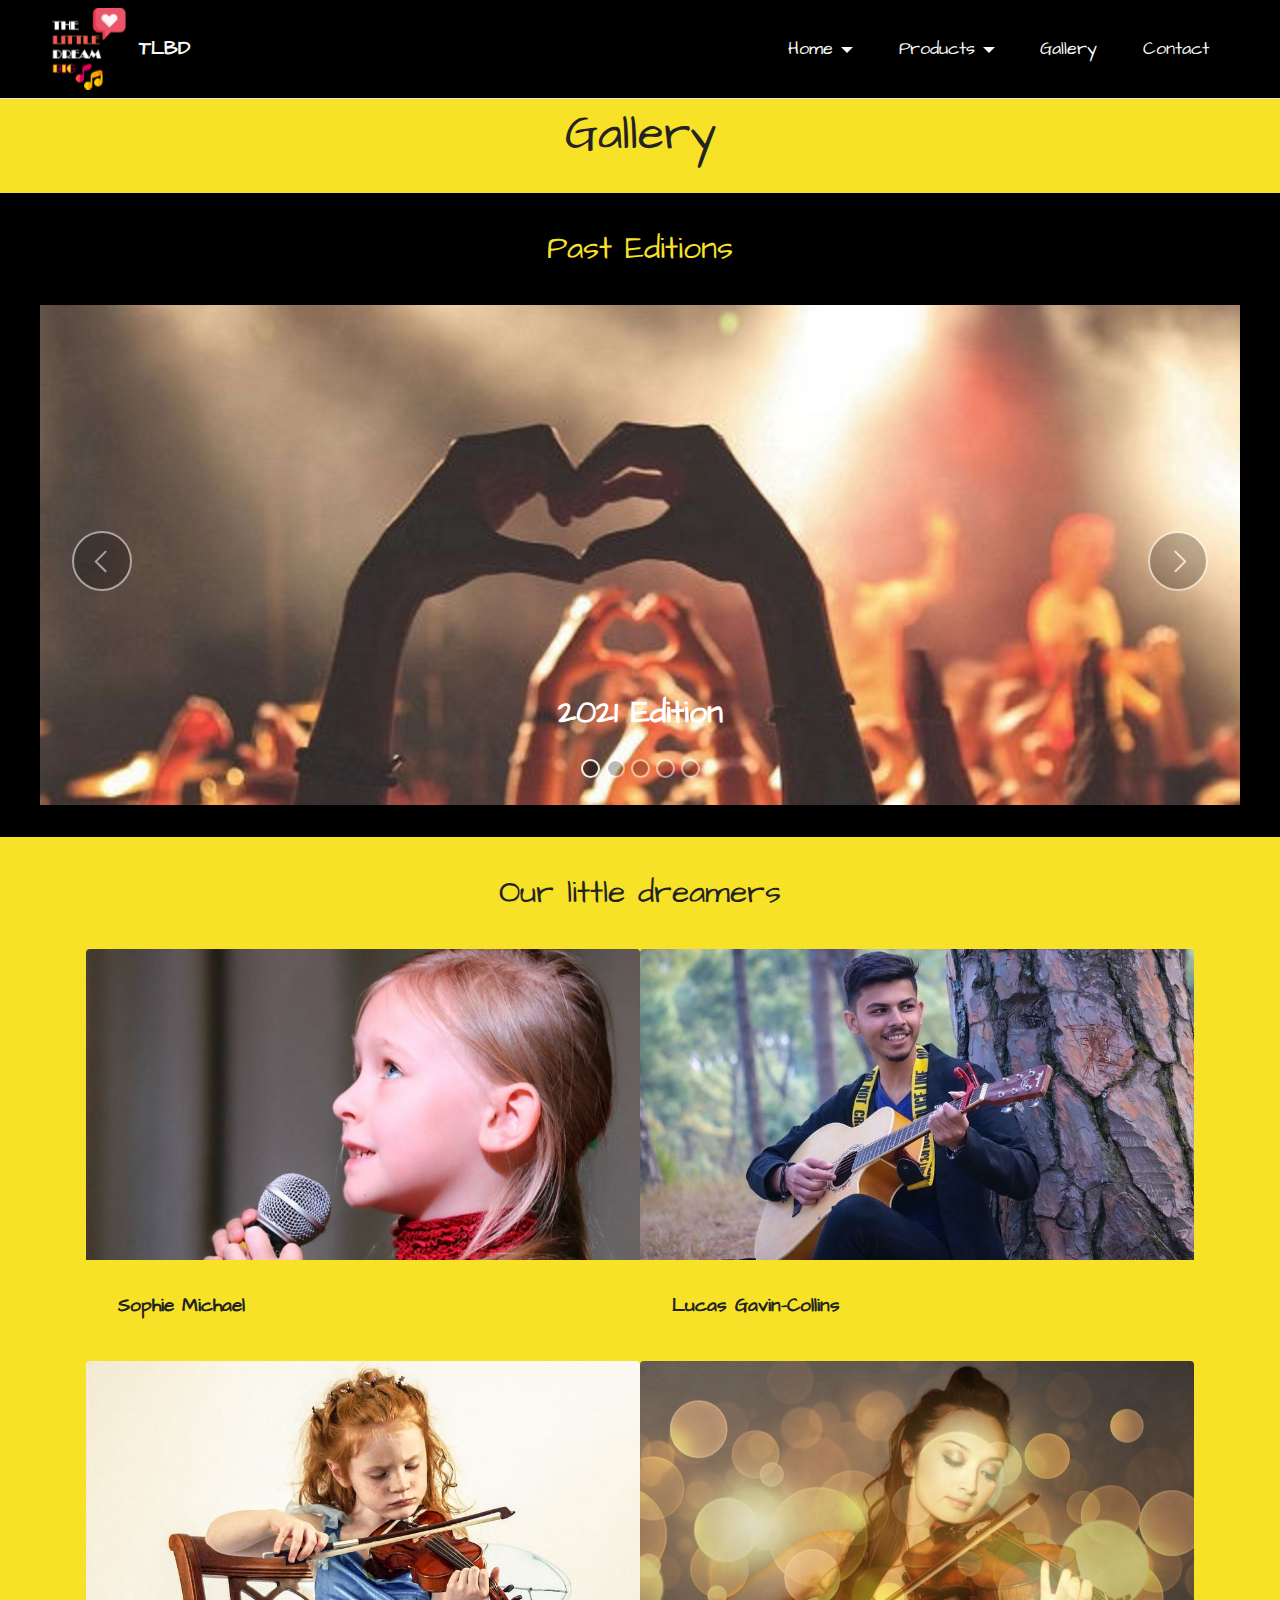
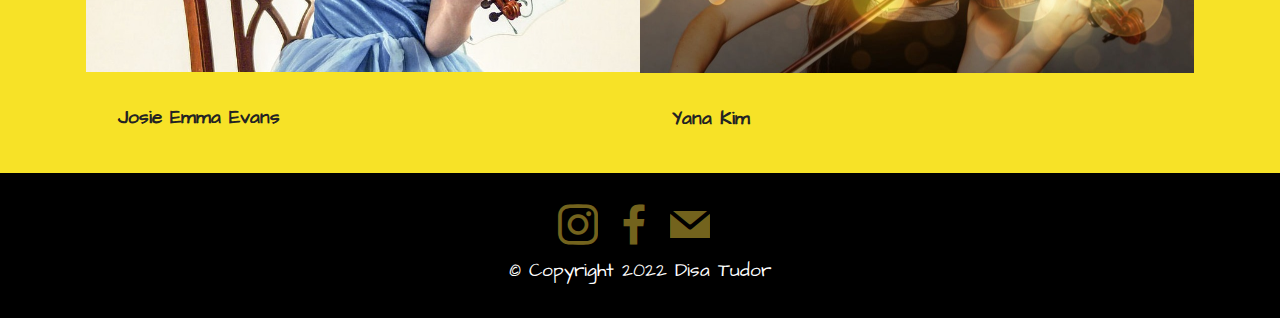
==== page1.html @ 0999d6f5 "Add files via upload" ====
<!DOCTYPE html>
<html  >
<head>
  <!-- Site made with Mobirise Website Builder v5.5.2, https://mobirise.com -->
  <meta charset="UTF-8">
  <meta http-equiv="X-UA-Compatible" content="IE=edge">
  <meta name="author" content="Disa Tudor">
  <meta name="viewport" content="width=device-width, initial-scale=1, minimum-scale=1">
  <link rel="shortcut icon" href="assets/images/logo-100x105.png" type="image/x-icon">
  <meta name="description" content="The little dream big is an annual charity event where famous bands and artists come together and raise money to help the children in foster care make their dreams come true.">
  <meta name="keywords" content ="music, concert, dreams come true, foster care, The Little Dream Big, charity, Kevin&Ty, Autumn Madness, Laura, James V, CopperRed, Lightin' the Storm">
  
  
  <title>Gallery</title>
  <link rel="stylesheet" href="assets/web/assets/mobirise-icons2/mobirise2.css">
  <link rel="stylesheet" href="assets/bootstrap/css/bootstrap.min.css">
  <link rel="stylesheet" href="assets/bootstrap/css/bootstrap-grid.min.css">
  <link rel="stylesheet" href="assets/bootstrap/css/bootstrap-reboot.min.css">
  <link rel="stylesheet" href="assets/dropdown/css/style.css">
  <link rel="stylesheet" href="assets/socicon/css/styles.css">
  <link rel="stylesheet" href="assets/theme/css/style.css">
  <link rel="preload" href="https://fonts.googleapis.com/css?family=Architects+Daughter:400&display=swap" as="style" onload="this.onload=null;this.rel='stylesheet'">
  <noscript><link rel="stylesheet" href="https://fonts.googleapis.com/css?family=Architects+Daughter:400&display=swap"></noscript>
  <link rel="preload" as="style" href="assets/mobirise/css/mbr-additional.css"><link rel="stylesheet" href="assets/mobirise/css/mbr-additional.css" type="text/css">
  
  
  
  
</head>
<body>
  
  <section data-bs-version="5.1" class="menu cid-s48OLK6784" once="menu" id="menu1-k">
    
    <nav class="navbar navbar-dropdown navbar-fixed-top navbar-expand-lg">
        <div class="container-fluid">
            <div class="navbar-brand">
                <span class="navbar-logo">
                    <a href="index.html#top">
                        <img src="assets/images/logo-100x105.png" alt="The Little Dream Big logo" style="height: 5.1rem;">
                    </a>
                </span>
                <span class="navbar-caption-wrap"><a class="navbar-caption text-white display-7" href="index.html#top">TLBD</a></span>
            </div>
            <button class="navbar-toggler" type="button" data-toggle="collapse" data-bs-toggle="collapse" data-target="#navbarSupportedContent" data-bs-target="#navbarSupportedContent" aria-controls="navbarNavAltMarkup" aria-expanded="false" aria-label="Toggle navigation">
                <div class="hamburger">
                    <span></span>
                    <span></span>
                    <span></span>
                    <span></span>
                </div>
            </button>
            <div class="collapse navbar-collapse" id="navbarSupportedContent">
                <ul class="navbar-nav nav-dropdown nav-right" data-app-modern-menu="true"><li class="nav-item dropdown"><a class="nav-link link dropdown-toggle text-white display-4" href="index.html#top" data-toggle="dropdown-submenu" data-bs-toggle="dropdown" data-bs-auto-close="outside" aria-expanded="false">Home</a><div class="dropdown-menu" aria-labelledby="dropdown-undefined"><a class="dropdown-item text-white text-primary display-4" href="index.html#top">Home</a><a class="dropdown-item text-white text-primary display-4" href="index.html#features4-r">Schedule</a></div></li>
                    <li class="nav-item dropdown"><a class="nav-link link text-white dropdown-toggle display-4" href="page2.html#top" data-toggle="dropdown-submenu" data-bs-toggle="dropdown" data-bs-auto-close="outside" aria-expanded="false">Products</a><div class="dropdown-menu" aria-labelledby="dropdown-undefined"><a class="text-white dropdown-item display-4" href="page2.html#top">Tickets</a><a class="text-white dropdown-item text-primary display-4" href="page2.html#content4-11">Merch</a></div></li><li class="nav-item"><a class="nav-link link text-white display-4" href="page1.html#top">Gallery</a></li><li class="nav-item"><a class="nav-link link text-white display-4" href="page3.html#top">Contact</a></li></ul>
                
                
            </div>
        </div>
    </nav>

</section>

<section data-bs-version="5.1" class="content4 cid-sUeJoK6Tet" id="content4-17">
    
    
    <div class="container-fluid">
        <div class="row justify-content-center">
            <div class="title col-md-12 col-lg-8">
                <h3 class="mbr-section-title mbr-fonts-style align-center mb-4 display-2">Gallery</h3>
                
                
            </div>
        </div>
    </div>
</section>

<section data-bs-version="5.1" class="content4 cid-sUeLPIfIJs" id="content4-19">
    
    
    <div class="container-fluid">
        <div class="row justify-content-center">
            <div class="title col-md-12 col-lg-10">
                
                <h4 class="mbr-section-subtitle align-center mbr-fonts-style mb-4 display-5">Past Editions</h4>
                
            </div>
        </div>
    </div>
</section>

<section data-bs-version="5.1" class="slider2 cid-sUeJRYZCsI" id="slider2-18">
    

    
    <div class="container-fluid">
        <div class="row justify-content-center">
            <div class="col-12 col-md-12 col-lg-12">
                <div class="carousel slide carousel-fade" id="sUfhvefeqG" data-ride="carousel" data-bs-ride="carousel" data-interval="4000" data-bs-interval="4000">
                    
                    <ol class="carousel-indicators">
                        <li data-slide-to="0" data-bs-slide-to="0" class="active" data-target="#sUfhvefeqG" data-bs-target="#sUfhvefeqG"></li><li data-slide-to="1" data-bs-slide-to="1" class="" data-target="#sUfhvefeqG" data-bs-target="#sUfhvefeqG"></li><li data-slide-to="2" data-bs-slide-to="2" class="" data-target="#sUfhvefeqG" data-bs-target="#sUfhvefeqG"></li><li data-slide-to="3" data-bs-slide-to="3" class="" data-target="#sUfhvefeqG" data-bs-target="#sUfhvefeqG"></li><li data-slide-to="4" data-bs-slide-to="4" class="" data-target="#sUfhvefeqG" data-bs-target="#sUfhvefeqG"></li>
                        
                        
                    </ol>
                    <div class="carousel-inner">
                        
                        <div class="carousel-item slider-image item active">
                            <div class="item-wrapper">
                                <img class="d-block w-100" src="assets/images/fundal1-600x250.jpg" data-slide-to="0" data-bs-slide-to="0">
                                <div class="carousel-caption d-none d-md-block">
                                    <h5 class="mbr-section-subtitle mbr-fonts-style display-5"><strong>2021 Edition</strong></h5>
                                    
                                </div>
                            </div>
                        </div><div class="carousel-item slider-image item">
                            <div class="item-wrapper">
                                <img class="d-block w-100" src="assets/images/fundal2-600x250.jpg" data-slide-to="1" data-bs-slide-to="1">
                                <div class="carousel-caption d-none d-md-block">
                                    <h5 class="mbr-section-subtitle mbr-fonts-style display-5"><strong>2020 Edition</strong></h5>
                                    
                                </div>
                            </div>
                        </div><div class="carousel-item slider-image item">
                            <div class="item-wrapper">
                                <img class="d-block w-100" src="assets/images/fundal5-600x250.jpg" data-slide-to="2" data-bs-slide-to="2">
                                <div class="carousel-caption d-none d-md-block">
                                    <h5 class="mbr-section-subtitle mbr-fonts-style display-5">
                                        <strong>2019 Edition</strong></h5>
                                    
                                </div>
                            </div>
                        </div><div class="carousel-item slider-image item">
                            <div class="item-wrapper">
                                <img class="d-block w-100" src="assets/images/fundal4-600x250.jpg" data-slide-to="3" data-bs-slide-to="3">
                                <div class="carousel-caption d-none d-md-block">
                                    <h5 class="mbr-section-subtitle mbr-fonts-style display-5"><strong>2018 Edition</strong></h5>
                                    
                                </div>
                            </div>
                        </div><div class="carousel-item slider-image item">
                            <div class="item-wrapper">
                                <img class="d-block w-100" src="assets/images/fundal3-600x250.jpg" data-slide-to="4" data-bs-slide-to="4">
                                <div class="carousel-caption d-none d-md-block">
                                    <h5 class="mbr-section-subtitle mbr-fonts-style display-5"><strong>2017 Edition</strong></h5>
                                    
                                </div>
                            </div>
                        </div>
                        
                    </div>
                    <a class="carousel-control carousel-control-prev" role="button" data-slide="prev" data-bs-slide="prev" href="#sUfhvefeqG">
                        <span class="mobi-mbri mobi-mbri-arrow-prev" aria-hidden="true"></span>
                        <span class="sr-only visually-hidden">Previous</span>
                    </a>
                    <a class="carousel-control carousel-control-next" role="button" data-slide="next" data-bs-slide="next" href="#sUfhvefeqG">
                        <span class="mobi-mbri mobi-mbri-arrow-next" aria-hidden="true"></span>
                        <span class="sr-only visually-hidden">Next</span>
                    </a>
                </div>
            </div>
        </div>
    </div>
</section>

<section data-bs-version="5.1" class="gallery1 cid-sUfdga08xS" id="gallery1-1l">
    
    
    <div class="container">
        <div class="mbr-section-head">
            <h4 class="mbr-section-title mbr-fonts-style align-center mb-0 display-5">Our little dreamers</h4>
            
        </div>
        <div class="row mt-4">
            <div class="item features-image сol-12 col-md-6 col-lg-6">
                <div class="item-wrapper">
                    <div class="item-img">
                        <img src="assets/images/pexels-photo-236151-1108x798.jpeg" alt="Sophie Michael">
                    </div>
                    <div class="item-content">
                        <h5 class="item-title mbr-fonts-style display-7"><strong>Sophie Michael</strong></h5>
                        
                        
                    </div>
                    
                </div>
            </div>
            <div class="item features-image сol-12 col-md-6 col-lg-6">
                <div class="item-wrapper">
                    <div class="item-img">
                        <img src="assets/images/photo-1598096330417-df44f5614e8d-1-870x580.jpeg" alt="Lucas Gavin-Collins">
                    </div>
                    <div class="item-content">
                        <h5 class="item-title mbr-fonts-style display-7"><strong>Lucas Gavin-Collins</strong></h5>
                        
                        
                    </div>
                    
                </div>
            </div>
            <div class="item features-image сol-12 col-md-6 col-lg-6">
                <div class="item-wrapper">
                    <div class="item-img">
                        <img src="assets/images/violin-1617972-1280-914x1280.jpeg" alt="Josie Emma Evans">
                    </div>
                    <div class="item-content">
                        <h5 class="item-title mbr-fonts-style display-7"><strong>Josie Emma Evans</strong></h5>
                        
                        
                    </div>
                    
                </div>
            </div>
            <div class="item features-image сol-12 col-md-6 col-lg-6">
                <div class="item-wrapper">
                    <div class="item-img">
                        <img src="assets/images/artist-violin-1-1108x693.jpeg" alt="Yana Kim" title="">
                    </div>
                    <div class="item-content">
                        <h5 class="item-title mbr-fonts-style display-7">
                            <strong>Yana Kim</strong></h5>
                        
                        
                    </div>
                    
                </div>
            </div>
        </div>
    </div>
</section>

<section data-bs-version="5.1" class="footer3 cid-sUei8zllpe" once="footers" id="footer3-v">

    

    

    <div class="container-fluid">
        <div class="media-container-row align-center mbr-white">
            
            <div class="row social-row">
                <div class="social-list align-right pb-2">
                    
                    
                    
                    
                    
                    
                <div class="soc-item">
                        <a href="https://www.instagram.com/thelittledreambigofficial/" target="_blank">
                            <span class="mbr-iconfont mbr-iconfont-social socicon-instagram socicon" style="color: rgb(230, 198, 59); fill: rgb(230, 198, 59); font-size: 40px;"></span>
                        </a>
                    </div><div class="soc-item">
                        <a href="https://www.facebook.com/The-Little-Dream-Big-101361972364816" target="_blank">
                            <span class="mbr-iconfont mbr-iconfont-social socicon-facebook socicon" style="color: rgb(230, 198, 59); fill: rgb(230, 198, 59); font-size: 40px;"></span>
                        </a>
                    </div><div class="soc-item">
                        <a href="mailto:the.little.dream.big@gmail.com">
                            <span class="mbr-iconfont mbr-iconfont-social socicon-mail socicon" style="color: rgb(230, 198, 59); fill: rgb(230, 198, 59); font-size: 40px;"></span>
                        </a>
                    </div></div>
            </div>
            <div class="row row-copirayt">
                <p class="mbr-text mb-0 mbr-fonts-style mbr-white align-center display-7">
                    © Copyright 2022 Disa Tudor</p>
            </div>
        </div>
    </div>
</section><section style="background-color: #fff; font-family: -apple-system, BlinkMacSystemFont, 'Segoe UI', 'Roboto', 'Helvetica Neue', Arial, sans-serif; color:#aaa; font-size:12px; padding: 0; align-items: center; display: none;"><a href="https://mobirise.site/a" style="flex: 1 1; height: 3rem; padding-left: 1rem;"></a><p style="flex: 0 0 auto; margin:0; padding-right:1rem;"><a href="https://mobirise.site/i" style="color:#aaa;">Designed with Mobirise</a> maker</p></section><script src="assets/bootstrap/js/bootstrap.bundle.min.js"></script>  <script src="assets/smoothscroll/smooth-scroll.js"></script>  <script src="assets/ytplayer/index.js"></script>  <script src="assets/dropdown/js/navbar-dropdown.js"></script>  <script src="assets/theme/js/script.js"></script>  
  
  
</body>
</html>
---- assets/web/assets/mobirise-icons2/mobirise2.css ----
@font-face {
  font-family: 'Moririse2';
  font-display: swap;
  src:  url('mobirise2.eot?f2bix4');
  src:  url('mobirise2.eot?f2bix4#iefix') format('embedded-opentype'),
    url('mobirise2.ttf?f2bix4') format('truetype'),
    url('mobirise2.woff?f2bix4') format('woff'),
    url('mobirise2.svg?f2bix4#mobirise2') format('svg');
  font-weight: normal;
  font-style: normal;
}

[class^="mobi-"], [class*=" mobi-"] {
  /* use !important to prevent issues with browser extensions that change fonts */
  font-family: 'Moririse2' !important;
  speak: none;
  font-style: normal;
  font-weight: normal;
  font-variant: normal;
  text-transform: none;
  line-height: 1;

  /* Better Font Rendering =========== */
  -webkit-font-smoothing: antialiased;
  -moz-osx-font-smoothing: grayscale;
}

.mobi-mbri-add-submenu:before {
  content: "\e900";
}
.mobi-mbri-alert:before {
  content: "\e901";
}
.mobi-mbri-align-center:before {
  content: "\e902";
}
.mobi-mbri-align-justify:before {
  content: "\e903";
}
.mobi-mbri-align-left:before {
  content: "\e904";
}
.mobi-mbri-align-right:before {
  content: "\e905";
}
.mobi-mbri-android:before {
  content: "\e906";
}
.mobi-mbri-apple:before {
  content: "\e907";
}
.mobi-mbri-arrow-down:before {
  content: "\e908";
}
.mobi-mbri-arrow-next:before {
  content: "\e909";
}
.mobi-mbri-arrow-prev:before {
  content: "\e90a";
}
.mobi-mbri-arrow-up:before {
  content: "\e90b";
}
.mobi-mbri-bold:before {
  content: "\e90c";
}
.mobi-mbri-bookmark:before {
  content: "\e90d";
}
.mobi-mbri-bootstrap:before {
  content: "\e90e";
}
.mobi-mbri-briefcase:before {
  content: "\e90f";
}
.mobi-mbri-browse:before {
  content: "\e910";
}
.mobi-mbri-bulleted-list:before {
  content: "\e911";
}
.mobi-mbri-calendar:before {
  content: "\e912";
}
.mobi-mbri-camera:before {
  content: "\e913";
}
.mobi-mbri-cart-add:before {
  content: "\e914";
}
.mobi-mbri-cart-full:before {
  content: "\e915";
}
.mobi-mbri-cash:before {
  content: "\e916";
}
.mobi-mbri-change-style:before {
  content: "\e917";
}
.mobi-mbri-chat:before {
  content: "\e918";
}
.mobi-mbri-clock:before {
  content: "\e919";
}
.mobi-mbri-close:before {
  content: "\e91a";
}
.mobi-mbri-cloud:before {
  content: "\e91b";
}
.mobi-mbri-code:before {
  content: "\e91c";
}
.mobi-mbri-contact-form:before {
  content: "\e91d";
}
.mobi-mbri-credit-card:before {
  content: "\e91e";
}
.mobi-mbri-cursor-click:before {
  content: "\e91f";
}
.mobi-mbri-cust-feedback:before {
  content: "\e920";
}
.mobi-mbri-database:before {
  content: "\e921";
}
.mobi-mbri-delivery:before {
  content: "\e922";
}
.mobi-mbri-desktop:before {
  content: "\e923";
}
.mobi-mbri-devices:before {
  content: "\e924";
}
.mobi-mbri-down:before {
  content: "\e925";
}
.mobi-mbri-download-2:before {
  content: "\e926";
}
.mobi-mbri-download:before {
  content: "\e927";
}
.mobi-mbri-drag-n-drop-2:before {
  content: "\e928";
}
.mobi-mbri-drag-n-drop:before {
  content: "\e929";
}
.mobi-mbri-edit-2:before {
  content: "\e92a";
}
.mobi-mbri-edit:before {
  content: "\e92b";
}
.mobi-mbri-error:before {
  content: "\e92c";
}
.mobi-mbri-extension:before {
  content: "\e92d";
}
.mobi-mbri-features:before {
  content: "\e92e";
}
.mobi-mbri-file:before {
  content: "\e92f";
}
.mobi-mbri-flag:before {
  content: "\e930";
}
.mobi-mbri-folder:before {
  content: "\e931";
}
.mobi-mbri-gift:before {
  content: "\e932";
}
.mobi-mbri-github:before {
  content: "\e933";
}
.mobi-mbri-globe-2:before {
  content: "\e934";
}
.mobi-mbri-globe:before {
  content: "\e935";
}
.mobi-mbri-growing-chart:before {
  content: "\e936";
}
.mobi-mbri-hearth:before {
  content: "\e937";
}
.mobi-mbri-help:before {
  content: "\e938";
}
.mobi-mbri-home:before {
  content: "\e939";
}
.mobi-mbri-hot-cup:before {
  content: "\e93a";
}
.mobi-mbri-idea:before {
  content: "\e93b";
}
.mobi-mbri-image-gallery:before {
  content: "\e93c";
}
.mobi-mbri-image-slider:before {
  content: "\e93d";
}
.mobi-mbri-info:before {
  content: "\e93e";
}
.mobi-mbri-italic:before {
  content: "\e93f";
}
.mobi-mbri-key:before {
  content: "\e940";
}
.mobi-mbri-laptop:before {
  content: "\e941";
}
.mobi-mbri-layers:before {
  content: "\e942";
}
.mobi-mbri-left-right:before {
  content: "\e943";
}
.mobi-mbri-left:before {
  content: "\e944";
}
.mobi-mbri-letter:before {
  content: "\e945";
}
.mobi-mbri-like:before {
  content: "\e946";
}
.mobi-mbri-link:before {
  content: "\e947";
}
.mobi-mbri-lock:before {
  content: "\e948";
}
.mobi-mbri-login:before {
  content: "\e949";
}
.mobi-mbri-logout:before {
  content: "\e94a";
}
.mobi-mbri-magic-stick:before {
  content: "\e94b";
}
.mobi-mbri-map-pin:before {
  content: "\e94c";
}
.mobi-mbri-menu:before {
  content: "\e94d";
}
.mobi-mbri-mobile-2:before {
  content: "\e94e";
}
.mobi-mbri-mobile-horizontal:before {
  content: "\e94f";
}
.mobi-mbri-mobile:before {
  content: "\e950";
}
.mobi-mbri-mobirise:before {
  content: "\e951";
}
.mobi-mbri-more-horizontal:before {
  content: "\e952";
}
.mobi-mbri-more-vertical:before {
  content: "\e953";
}
.mobi-mbri-music:before {
  content: "\e954";
}
.mobi-mbri-new-file:before {
  content: "\e955";
}
.mobi-mbri-numbered-list:before {
  content: "\e956";
}
.mobi-mbri-opened-folder:before {
  content: "\e957";
}
.mobi-mbri-pages:before {
  content: "\e958";
}
.mobi-mbri-paper-plane:before {
  content: "\e959";
}
.mobi-mbri-paperclip:before {
  content: "\e95a";
}
.mobi-mbri-phone:before {
  content: "\e95b";
}
.mobi-mbri-photo:before {
  content: "\e95c";
}
.mobi-mbri-photos:before {
  content: "\e95d";
}
.mobi-mbri-pin:before {
  content: "\e95e";
}
.mobi-mbri-play:before {
  content: "\e95f";
}
.mobi-mbri-plus:before {
  content: "\e960";
}
.mobi-mbri-preview:before {
  content: "\e961";
}
.mobi-mbri-print:before {
  content: "\e962";
}
.mobi-mbri-protect:before {
  content: "\e963";
}
.mobi-mbri-question:before {
  content: "\e964";
}
.mobi-mbri-quote-left:before {
  content: "\e965";
}
.mobi-mbri-quote-right:before {
  content: "\e966";
}
.mobi-mbri-redo:before {
  content: "\e967";
}
.mobi-mbri-refresh:before {
  content: "\e968";
}
.mobi-mbri-responsive-2:before {
  content: "\e969";
}
.mobi-mbri-responsive:before {
  content: "\e96a";
}
.mobi-mbri-right:before {
  content: "\e96b";
}
.mobi-mbri-rocket:before {
  content: "\e96c";
}
.mobi-mbri-sad-face:before {
  content: "\e96d";
}
.mobi-mbri-sale:before {
  content: "\e96e";
}
.mobi-mbri-save:before {
  content: "\e96f";
}
.mobi-mbri-search:before {
  content: "\e970";
}
.mobi-mbri-setting-2:before {
  content: "\e971";
}
.mobi-mbri-setting-3:before {
  content: "\e972";
}
.mobi-mbri-setting:before {
  content: "\e973";
}
.mobi-mbri-share:before {
  content: "\e974";
}
.mobi-mbri-shopping-bag:before {
  content: "\e975";
}
.mobi-mbri-shopping-basket:before {
  content: "\e976";
}
.mobi-mbri-shopping-cart:before {
  content: "\e977";
}
.mobi-mbri-sites:before {
  content: "\e978";
}
.mobi-mbri-smile-face:before {
  content: "\e979";
}
.mobi-mbri-speed:before {
  content: "\e97a";
}
.mobi-mbri-star:before {
  content: "\e97b";
}
.mobi-mbri-success:before {
  content: "\e97c";
}
.mobi-mbri-sun:before {
  content: "\e97d";
}
.mobi-mbri-sun2:before {
  content: "\e97e";
}
.mobi-mbri-tablet-vertical:before {
  content: "\e97f";
}
.mobi-mbri-tablet:before {
  content: "\e980";
}
.mobi-mbri-target:before {
  content: "\e981";
}
.mobi-mbri-timer:before {
  content: "\e982";
}
.mobi-mbri-to-ftp:before {
  content: "\e983";
}
.mobi-mbri-to-local-drive:before {
  content: "\e984";
}
.mobi-mbri-touch-swipe:before {
  content: "\e985";
}
.mobi-mbri-touch:before {
  content: "\e986";
}
.mobi-mbri-trash:before {
  content: "\e987";
}
.mobi-mbri-underline:before {
  content: "\e988";
}
.mobi-mbri-undo:before {
  content: "\e989";
}
.mobi-mbri-unlink:before {
  content: "\e98a";
}
.mobi-mbri-unlock:before {
  content: "\e98b";
}
.mobi-mbri-up-down:before {
  content: "\e98c";
}
.mobi-mbri-up:before {
  content: "\e98d";
}
.mobi-mbri-update:before {
  content: "\e98e";
}
.mobi-mbri-upload-2:before {
  content: "\e98f";
}
.mobi-mbri-upload:before {
  content: "\e990";
}
.mobi-mbri-user-2:before {
  content: "\e991";
}
.mobi-mbri-user:before {
  content: "\e992";
}
.mobi-mbri-users:before {
  content: "\e993";
}
.mobi-mbri-video-play:before {
  content: "\e994";
}
.mobi-mbri-video:before {
  content: "\e995";
}
.mobi-mbri-watch:before {
  content: "\e996";
}
.mobi-mbri-website-theme-2:before {
  content: "\e997";
}
.mobi-mbri-website-theme:before {
  content: "\e998";
}
.mobi-mbri-wifi:before {
  content: "\e999";
}
.mobi-mbri-windows:before {
  content: "\e99a";
}
.mobi-mbri-zoom-in:before {
  content: "\e99b";
}
.mobi-mbri-zoom-out:before {
  content: "\e99c";
}
---- assets/dropdown/css/style.css ----
.navbar-dropdown {
  left: 0;
  padding: 0;
  position: absolute;
  right: 0;
  top: 0;
  transition: all 0.45s ease;
  z-index: 1030;
  background: #282828; }
  .navbar-dropdown .navbar-logo {
    margin-right: 0.8rem;
    transition: margin 0.3s ease-in-out;
    vertical-align: middle; }
    .navbar-dropdown .navbar-logo img {
      height: 3.125rem;
      transition: all 0.3s ease-in-out; }
    .navbar-dropdown .navbar-logo.mbr-iconfont {
      font-size: 3.125rem;
      line-height: 3.125rem; }
  .navbar-dropdown .navbar-caption {
    font-weight: 700;
    white-space: normal;
    vertical-align: -4px;
    line-height: 3.125rem !important; }
    .navbar-dropdown .navbar-caption, .navbar-dropdown .navbar-caption:hover {
      color: inherit;
      text-decoration: none; }
  .navbar-dropdown .mbr-iconfont + .navbar-caption {
    vertical-align: -1px; }
  .navbar-dropdown.navbar-fixed-top {
    position: fixed; }
  .navbar-dropdown .navbar-brand span {
    vertical-align: -4px; }
  .navbar-dropdown.bg-color.transparent {
    background: none; }
  .navbar-dropdown.navbar-short .navbar-brand {
    padding: 0.625rem 0; }
    .navbar-dropdown.navbar-short .navbar-brand span {
      vertical-align: -1px; }
  .navbar-dropdown.navbar-short .navbar-caption {
    line-height: 2.375rem !important;
    vertical-align: -2px; }
  .navbar-dropdown.navbar-short .navbar-logo {
    margin-right: 0.5rem; }
    .navbar-dropdown.navbar-short .navbar-logo img {
      height: 2.375rem; }
    .navbar-dropdown.navbar-short .navbar-logo.mbr-iconfont {
      font-size: 2.375rem;
      line-height: 2.375rem; }
  .navbar-dropdown.navbar-short .mbr-table-cell {
    height: 3.625rem; }
  .navbar-dropdown .navbar-close {
    left: 0.6875rem;
    position: fixed;
    top: 0.75rem;
    z-index: 1000; }
  .navbar-dropdown .hamburger-icon {
    content: "";
    display: inline-block;
    vertical-align: middle;
    width: 16px;
    -webkit-box-shadow: 0 -6px 0 1px #282828,0 0 0 1px #282828,0 6px 0 1px #282828;
    -moz-box-shadow: 0 -6px 0 1px #282828,0 0 0 1px #282828,0 6px 0 1px #282828;
    box-shadow: 0 -6px 0 1px #282828,0 0 0 1px #282828,0 6px 0 1px #282828; }

.dropdown-menu .dropdown-toggle[data-toggle="dropdown-submenu"]::after {
  border-bottom: 0.35em solid transparent;
  border-left: 0.35em solid;
  border-right: 0;
  border-top: 0.35em solid transparent;
  margin-left: 0.3rem; }

.dropdown-menu .dropdown-item:focus {
  outline: 0; }

.nav-dropdown {
  font-size: 0.75rem;
  font-weight: 500;
  height: auto !important; }
  .nav-dropdown .nav-btn {
    padding-left: 1rem; }
  .nav-dropdown .link {
    margin: .667em 1.667em;
    font-weight: 500;
    padding: 0;
    transition: color .2s ease-in-out; }
    .nav-dropdown .link.dropdown-toggle {
      margin-right: 2.583em; }
      .nav-dropdown .link.dropdown-toggle::after {
        margin-left: .25rem;
        border-top: 0.35em solid;
        border-right: 0.35em solid transparent;
        border-left: 0.35em solid transparent;
        border-bottom: 0; }
      .nav-dropdown .link.dropdown-toggle[aria-expanded="true"] {
        margin: 0;
        padding: 0.667em 3.263em  0.667em 1.667em; }
  .nav-dropdown .link::after,
  .nav-dropdown .dropdown-item::after {
    color: inherit; }
  .nav-dropdown .btn {
    font-size: 0.75rem;
    font-weight: 700;
    letter-spacing: 0;
    margin-bottom: 0;
    padding-left: 1.25rem;
    padding-right: 1.25rem; }
  .nav-dropdown .dropdown-menu {
    border-radius: 0;
    border: 0;
    left: 0;
    margin: 0;
    padding-bottom: 1.25rem;
    padding-top: 1.25rem;
    position: relative; }
  .nav-dropdown .dropdown-submenu {
    margin-left: 0.125rem;
    top: 0; }
  .nav-dropdown .dropdown-item {
    font-weight: 500;
    line-height: 2;
    padding: 0.3846em 4.615em 0.3846em 1.5385em;
    position: relative;
    transition: color .2s ease-in-out, background-color .2s ease-in-out; }
    .nav-dropdown .dropdown-item::after {
      margin-top: -0.3077em;
      position: absolute;
      right: 1.1538em;
      top: 50%; }
    .nav-dropdown .dropdown-item:focus, .nav-dropdown .dropdown-item:hover {
      background: none; }

@media (max-width: 767px) {
  .nav-dropdown.navbar-toggleable-sm {
    bottom: 0;
    display: none;
    left: 0;
    overflow-x: hidden;
    position: fixed;
    top: 0;
    transform: translateX(-100%);
    -ms-transform: translateX(-100%);
    -webkit-transform: translateX(-100%);
    width: 18.75rem;
    z-index: 999; } }
.nav-dropdown.navbar-toggleable-xl {
  bottom: 0;
  display: none;
  left: 0;
  overflow-x: hidden;
  position: fixed;
  top: 0;
  transform: translateX(-100%);
  -ms-transform: translateX(-100%);
  -webkit-transform: translateX(-100%);
  width: 18.75rem;
  z-index: 999; }

.nav-dropdown-sm {
  display: block !important;
  overflow-x: hidden;
  overflow: auto;
  padding-top: 3.875rem; }
  .nav-dropdown-sm::after {
    content: "";
    display: block;
    height: 3rem;
    width: 100%; }
  .nav-dropdown-sm.collapse.in ~ .navbar-close {
    display: block !important; }
  .nav-dropdown-sm.collapsing, .nav-dropdown-sm.collapse.in {
    transform: translateX(0);
    -ms-transform: translateX(0);
    -webkit-transform: translateX(0);
    transition: all 0.25s ease-out;
    -webkit-transition: all 0.25s ease-out;
    background: #282828; }
  .nav-dropdown-sm.collapsing[aria-expanded="false"] {
    transform: translateX(-100%);
    -ms-transform: translateX(-100%);
    -webkit-transform: translateX(-100%); }
  .nav-dropdown-sm .nav-item {
    display: block;
    margin-left: 0 !important;
    padding-left: 0; }
  .nav-dropdown-sm .link,
  .nav-dropdown-sm .dropdown-item {
    border-top: 1px dotted rgba(255, 255, 255, 0.1);
    font-size: 0.8125rem;
    line-height: 1.6;
    margin: 0 !important;
    padding: 0.875rem 2.4rem 0.875rem 1.5625rem !important;
    position: relative;
    white-space: normal; }
    .nav-dropdown-sm .link:focus, .nav-dropdown-sm .link:hover,
    .nav-dropdown-sm .dropdown-item:focus,
    .nav-dropdown-sm .dropdown-item:hover {
      background: rgba(0, 0, 0, 0.2) !important;
      color: #c0a375; }
  .nav-dropdown-sm .nav-btn {
    position: relative;
    padding: 1.5625rem 1.5625rem 0 1.5625rem; }
    .nav-dropdown-sm .nav-btn::before {
      border-top: 1px dotted rgba(255, 255, 255, 0.1);
      content: "";
      left: 0;
      position: absolute;
      top: 0;
      width: 100%; }
    .nav-dropdown-sm .nav-btn + .nav-btn {
      padding-top: 0.625rem; }
      .nav-dropdown-sm .nav-btn + .nav-btn::before {
        display: none; }
  .nav-dropdown-sm .btn {
    padding: 0.625rem 0; }
  .nav-dropdown-sm .dropdown-toggle[data-toggle="dropdown-submenu"]::after {
    margin-left: .25rem;
    border-top: 0.35em solid;
    border-right: 0.35em solid transparent;
    border-left: 0.35em solid transparent;
    border-bottom: 0; }
  .nav-dropdown-sm .dropdown-toggle[data-toggle="dropdown-submenu"][aria-expanded="true"]::after {
    border-top: 0;
    border-right: 0.35em solid transparent;
    border-left: 0.35em solid transparent;
    border-bottom: 0.35em solid; }
  .nav-dropdown-sm .dropdown-menu {
    margin: 0;
    padding: 0;
    position: relative;
    top: 0;
    left: 0;
    width: 100%;
    border: 0;
    float: none;
    border-radius: 0;
    background: none; }
  .nav-dropdown-sm .dropdown-submenu {
    left: 100%;
    margin-left: 0.125rem;
    margin-top: -1.25rem;
    top: 0; }

.navbar-toggleable-sm .nav-dropdown .dropdown-menu {
  position: absolute; }

.navbar-toggleable-sm .nav-dropdown .dropdown-submenu {
  left: 100%;
  margin-left: 0.125rem;
  margin-top: -1.25rem;
  top: 0; }

.navbar-toggleable-sm.opened .nav-dropdown .dropdown-menu {
  position: relative; }

.navbar-toggleable-sm.opened .nav-dropdown .dropdown-submenu {
  left: 0;
  margin-left: 00rem;
  margin-top: 0rem;
  top: 0; }

.is-builder .nav-dropdown.collapsing {
  transition: none !important; }
---- assets/socicon/css/styles.css ----
@charset "UTF-8";

@font-face {
  font-family: 'Socicon';
  src:  url('../fonts/socicon.eot');
  src:  url('../fonts/socicon.eot?#iefix') format('embedded-opentype'),
    url('../fonts/socicon.woff2') format('woff2'),
    url('../fonts/socicon.ttf') format('truetype'),
    url('../fonts/socicon.woff') format('woff'),
    url('../fonts/socicon.svg#socicon') format('svg');
  font-weight: normal;
  font-style: normal;
  font-display: swap;
}

[data-icon]:before {
  font-family: "socicon" !important;
  content: attr(data-icon);
  font-style: normal !important;
  font-weight: normal !important;
  font-variant: normal !important;
  text-transform: none !important;
  speak: none;
  line-height: 1;
  -webkit-font-smoothing: antialiased;
  -moz-osx-font-smoothing: grayscale;
}

[class^="socicon-"], [class*=" socicon-"] {
  /* use !important to prevent issues with browser extensions that change fonts */
  font-family: 'Socicon' !important;
  speak: none;
  font-style: normal;
  font-weight: normal;
  font-variant: normal;
  text-transform: none;
  line-height: 1;

  /* Better Font Rendering =========== */
  -webkit-font-smoothing: antialiased;
  -moz-osx-font-smoothing: grayscale;
}

.socicon-eitaa:before {
  content: "\e97c";
}
.socicon-soroush:before {
  content: "\e97d";
}
.socicon-bale:before {
  content: "\e97e";
}
.socicon-zazzle:before {
  content: "\e97b";
}
.socicon-society6:before {
  content: "\e97a";
}
.socicon-redbubble:before {
  content: "\e979";
}
.socicon-avvo:before {
  content: "\e978";
}
.socicon-stitcher:before {
  content: "\e977";
}
.socicon-googlehangouts:before {
  content: "\e974";
}
.socicon-dlive:before {
  content: "\e975";
}
.socicon-vsco:before {
  content: "\e976";
}
.socicon-flipboard:before {
  content: "\e973";
}
.socicon-ubuntu:before {
  content: "\e958";
}
.socicon-artstation:before {
  content: "\e959";
}
.socicon-invision:before {
  content: "\e95a";
}
.socicon-torial:before {
  content: "\e95b";
}
.socicon-collectorz:before {
  content: "\e95c";
}
.socicon-seenthis:before {
  content: "\e95d";
}
.socicon-googleplaymusic:before {
  content: "\e95e";
}
.socicon-debian:before {
  content: "\e95f";
}
.socicon-filmfreeway:before {
  content: "\e960";
}
.socicon-gnome:before {
  content: "\e961";
}
.socicon-itchio:before {
  content: "\e962";
}
.socicon-jamendo:before {
  content: "\e963";
}
.socicon-mix:before {
  content: "\e964";
}
.socicon-sharepoint:before {
  content: "\e965";
}
.socicon-tinder:before {
  content: "\e966";
}
.socicon-windguru:before {
  content: "\e967";
}
.socicon-cdbaby:before {
  content: "\e968";
}
.socicon-elementaryos:before {
  content: "\e969";
}
.socicon-stage32:before {
  content: "\e96a";
}
.socicon-tiktok:before {
  content: "\e96b";
}
.socicon-gitter:before {
  content: "\e96c";
}
.socicon-letterboxd:before {
  content: "\e96d";
}
.socicon-threema:before {
  content: "\e96e";
}
.socicon-splice:before {
  content: "\e96f";
}
.socicon-metapop:before {
  content: "\e970";
}
.socicon-naver:before {
  content: "\e971";
}
.socicon-remote:before {
  content: "\e972";
}
.socicon-internet:before {
  content: "\e957";
}
.socicon-moddb:before {
  content: "\e94b";
}
.socicon-indiedb:before {
  content: "\e94c";
}
.socicon-traxsource:before {
  content: "\e94d";
}
.socicon-gamefor:before {
  content: "\e94e";
}
.socicon-pixiv:before {
  content: "\e94f";
}
.socicon-myanimelist:before {
  content: "\e950";
}
.socicon-blackberry:before {
  content: "\e951";
}
.socicon-wickr:before {
  content: "\e952";
}
.socicon-spip:before {
  content: "\e953";
}
.socicon-napster:before {
  content: "\e954";
}
.socicon-beatport:before {
  content: "\e955";
}
.socicon-hackerone:before {
  content: "\e956";
}
.socicon-hackernews:before {
  content: "\e946";
}
.socicon-smashwords:before {
  content: "\e947";
}
.socicon-kobo:before {
  content: "\e948";
}
.socicon-bookbub:before {
  content: "\e949";
}
.socicon-mailru:before {
  content: "\e94a";
}
.socicon-gitlab:before {
  content: "\e945";
}
.socicon-instructables:before {
  content: "\e944";
}
.socicon-portfolio:before {
  content: "\e943";
}
.socicon-codered:before {
  content: "\e940";
}
.socicon-origin:before {
  content: "\e941";
}
.socicon-nextdoor:before {
  content: "\e942";
}
.socicon-udemy:before {
  content: "\e93f";
}
.socicon-livemaster:before {
  content: "\e93e";
}
.socicon-crunchbase:before {
  content: "\e93b";
}
.socicon-homefy:before {
  content: "\e93c";
}
.socicon-calendly:before {
  content: "\e93d";
}
.socicon-realtor:before {
  content: "\e90f";
}
.socicon-tidal:before {
  content: "\e910";
}
.socicon-qobuz:before {
  content: "\e911";
}
.socicon-natgeo:before {
  content: "\e912";
}
.socicon-mastodon:before {
  content: "\e913";
}
.socicon-unsplash:before {
  content: "\e914";
}
.socicon-homeadvisor:before {
  content: "\e915";
}
.socicon-angieslist:before {
  content: "\e916";
}
.socicon-codepen:before {
  content: "\e917";
}
.socicon-slack:before {
  content: "\e918";
}
.socicon-openaigym:before {
  content: "\e919";
}
.socicon-logmein:before {
  content: "\e91a";
}
.socicon-fiverr:before {
  content: "\e91b";
}
.socicon-gotomeeting:before {
  content: "\e91c";
}
.socicon-aliexpress:before {
  content: "\e91d";
}
.socicon-guru:before {
  content: "\e91e";
}
.socicon-appstore:before {
  content: "\e91f";
}
.socicon-homes:before {
  content: "\e920";
}
.socicon-zoom:before {
  content: "\e921";
}
.socicon-alibaba:before {
  content: "\e922";
}
.socicon-craigslist:before {
  content: "\e923";
}
.socicon-wix:before {
  content: "\e924";
}
.socicon-redfin:before {
  content: "\e925";
}
.socicon-googlecalendar:before {
  content: "\e926";
}
.socicon-shopify:before {
  content: "\e927";
}
.socicon-freelancer:before {
  content: "\e928";
}
.socicon-seedrs:before {
  content: "\e929";
}
.socicon-bing:before {
  content: "\e92a";
}
.socicon-doodle:before {
  content: "\e92b";
}
.socicon-bonanza:before {
  content: "\e92c";
}
.socicon-squarespace:before {
  content: "\e92d";
}
.socicon-toptal:before {
  content: "\e92e";
}
.socicon-gust:before {
  content: "\e92f";
}
.socicon-ask:before {
  content: "\e930";
}
.socicon-trulia:before {
  content: "\e931";
}
.socicon-loomly:before {
  content: "\e932";
}
.socicon-ghost:before {
  content: "\e933";
}
.socicon-upwork:before {
  content: "\e934";
}
.socicon-fundable:before {
  content: "\e935";
}
.socicon-booking:before {
  content: "\e936";
}
.socicon-googlemaps:before {
  content: "\e937";
}
.socicon-zillow:before {
  content: "\e938";
}
.socicon-niconico:before {
  content: "\e939";
}
.socicon-toneden:before {
  content: "\e93a";
}
.socicon-augment:before {
  content: "\e908";
}
.socicon-bitbucket:before {
  content: "\e909";
}
.socicon-fyuse:before {
  content: "\e90a";
}
.socicon-yt-gaming:before {
  content: "\e90b";
}
.socicon-sketchfab:before {
  content: "\e90c";
}
.socicon-mobcrush:before {
  content: "\e90d";
}
.socicon-microsoft:before {
  content: "\e90e";
}
.socicon-pandora:before {
  content: "\e907";
}
.socicon-messenger:before {
  content: "\e906";
}
.socicon-gamewisp:before {
  content: "\e905";
}
.socicon-bloglovin:before {
  content: "\e904";
}
.socicon-tunein:before {
  content: "\e903";
}
.socicon-gamejolt:before {
  content: "\e901";
}
.socicon-trello:before {
  content: "\e902";
}
.socicon-spreadshirt:before {
  content: "\e900";
}
.socicon-500px:before {
  content: "\e000";
}
.socicon-8tracks:before {
  content: "\e001";
}
.socicon-airbnb:before {
  content: "\e002";
}
.socicon-alliance:before {
  content: "\e003";
}
.socicon-amazon:before {
  content: "\e004";
}
.socicon-amplement:before {
  content: "\e005";
}
.socicon-android:before {
  content: "\e006";
}
.socicon-angellist:before {
  content: "\e007";
}
.socicon-apple:before {
  content: "\e008";
}
.socicon-appnet:before {
  content: "\e009";
}
.socicon-baidu:before {
  content: "\e00a";
}
.socicon-bandcamp:before {
  content: "\e00b";
}
.socicon-battlenet:before {
  content: "\e00c";
}
.socicon-mixer:before {
  content: "\e00d";
}
.socicon-bebee:before {
  content: "\e00e";
}
.socicon-bebo:before {
  content: "\e00f";
}
.socicon-behance:before {
  content: "\e010";
}
.socicon-blizzard:before {
  content: "\e011";
}
.socicon-blogger:before {
  content: "\e012";
}
.socicon-buffer:before {
  content: "\e013";
}
.socicon-chrome:before {
  content: "\e014";
}
.socicon-coderwall:before {
  content: "\e015";
}
.socicon-curse:before {
  content: "\e016";
}
.socicon-dailymotion:before {
  content: "\e017";
}
.socicon-deezer:before {
  content: "\e018";
}
.socicon-delicious:before {
  content: "\e019";
}
.socicon-deviantart:before {
  content: "\e01a";
}
.socicon-diablo:before {
  content: "\e01b";
}
.socicon-digg:before {
  content: "\e01c";
}
.socicon-discord:before {
  content: "\e01d";
}
.socicon-disqus:before {
  content: "\e01e";
}
.socicon-douban:before {
  content: "\e01f";
}
.socicon-draugiem:before {
  content: "\e020";
}
.socicon-dribbble:before {
  content: "\e021";
}
.socicon-drupal:before {
  content: "\e022";
}
.socicon-ebay:before {
  content: "\e023";
}
.socicon-ello:before {
  content: "\e024";
}
.socicon-endomodo:before {
  content: "\e025";
}
.socicon-envato:before {
  content: "\e026";
}
.socicon-etsy:before {
  content: "\e027";
}
.socicon-facebook:before {
  content: "\e028";
}
.socicon-feedburner:before {
  content: "\e029";
}
.socicon-filmweb:before {
  content: "\e02a";
}
.socicon-firefox:before {
  content: "\e02b";
}
.socicon-flattr:before {
  content: "\e02c";
}
.socicon-flickr:before {
  content: "\e02d";
}
.socicon-formulr:before {
  content: "\e02e";
}
.socicon-forrst:before {
  content: "\e02f";
}
.socicon-foursquare:before {
  content: "\e030";
}
.socicon-friendfeed:before {
  content: "\e031";
}
.socicon-github:before {
  content: "\e032";
}
.socicon-goodreads:before {
  content: "\e033";
}
.socicon-google:before {
  content: "\e034";
}
.socicon-googlescholar:before {
  content: "\e035";
}
.socicon-googlegroups:before {
  content: "\e036";
}
.socicon-googlephotos:before {
  content: "\e037";
}
.socicon-googleplus:before {
  content: "\e038";
}
.socicon-grooveshark:before {
  content: "\e039";
}
.socicon-hackerrank:before {
  content: "\e03a";
}
.socicon-hearthstone:before {
  content: "\e03b";
}
.socicon-hellocoton:before {
  content: "\e03c";
}
.socicon-heroes:before {
  content: "\e03d";
}
.socicon-smashcast:before {
  content: "\e03e";
}
.socicon-horde:before {
  content: "\e03f";
}
.socicon-houzz:before {
  content: "\e040";
}
.socicon-icq:before {
  content: "\e041";
}
.socicon-identica:before {
  content: "\e042";
}
.socicon-imdb:before {
  content: "\e043";
}
.socicon-instagram:before {
  content: "\e044";
}
.socicon-issuu:before {
  content: "\e045";
}
.socicon-istock:before {
  content: "\e046";
}
.socicon-itunes:before {
  content: "\e047";
}
.socicon-keybase:before {
  content: "\e048";
}
.socicon-lanyrd:before {
  content: "\e049";
}
.socicon-lastfm:before {
  content: "\e04a";
}
.socicon-line:before {
  content: "\e04b";
}
.socicon-linkedin:before {
  content: "\e04c";
}
.socicon-livejournal:before {
  content: "\e04d";
}
.socicon-lyft:before {
  content: "\e04e";
}
.socicon-macos:before {
  content: "\e04f";
}
.socicon-mail:before {
  content: "\e050";
}
.socicon-medium:before {
  content: "\e051";
}
.socicon-meetup:before {
  content: "\e052";
}
.socicon-mixcloud:before {
  content: "\e053";
}
.socicon-modelmayhem:before {
  content: "\e054";
}
.socicon-mumble:before {
  content: "\e055";
}
.socicon-myspace:before {
  content: "\e056";
}
.socicon-newsvine:before {
  content: "\e057";
}
.socicon-nintendo:before {
  content: "\e058";
}
.socicon-npm:before {
  content: "\e059";
}
.socicon-odnoklassniki:before {
  content: "\e05a";
}
.socicon-openid:before {
  content: "\e05b";
}
.socicon-opera:before {
  content: "\e05c";
}
.socicon-outlook:before {
  content: "\e05d";
}
.socicon-overwatch:before {
  content: "\e05e";
}
.socicon-patreon:before {
  content: "\e05f";
}
.socicon-paypal:before {
  content: "\e060";
}
.socicon-periscope:before {
  content: "\e061";
}
.socicon-persona:before {
  content: "\e062";
}
.socicon-pinterest:before {
  content: "\e063";
}
.socicon-play:before {
  content: "\e064";
}
.socicon-player:before {
  content: "\e065";
}
.socicon-playstation:before {
  content: "\e066";
}
.socicon-pocket:before {
  content: "\e067";
}
.socicon-qq:before {
  content: "\e068";
}
.socicon-quora:before {
  content: "\e069";
}
.socicon-raidcall:before {
  content: "\e06a";
}
.socicon-ravelry:before {
  content: "\e06b";
}
.socicon-reddit:before {
  content: "\e06c";
}
.socicon-renren:before {
  content: "\e06d";
}
.socicon-researchgate:before {
  content: "\e06e";
}
.socicon-residentadvisor:before {
  content: "\e06f";
}
.socicon-reverbnation:before {
  content: "\e070";
}
.socicon-rss:before {
  content: "\e071";
}
.socicon-sharethis:before {
  content: "\e072";
}
.socicon-skype:before {
  content: "\e073";
}
.socicon-slideshare:before {
  content: "\e074";
}
.socicon-smugmug:before {
  content: "\e075";
}
.socicon-snapchat:before {
  content: "\e076";
}
.socicon-songkick:before {
  content: "\e077";
}
.socicon-soundcloud:before {
  content: "\e078";
}
.socicon-spotify:before {
  content: "\e079";
}
.socicon-stackexchange:before {
  content: "\e07a";
}
.socicon-stackoverflow:before {
  content: "\e07b";
}
.socicon-starcraft:before {
  content: "\e07c";
}
.socicon-stayfriends:before {
  content: "\e07d";
}
.socicon-steam:before {
  content: "\e07e";
}
.socicon-storehouse:before {
  content: "\e07f";
}
.socicon-strava:before {
  content: "\e080";
}
.socicon-streamjar:before {
  content: "\e081";
}
.socicon-stumbleupon:before {
  content: "\e082";
}
.socicon-swarm:before {
  content: "\e083";
}
.socicon-teamspeak:before {
  content: "\e084";
}
.socicon-teamviewer:before {
  content: "\e085";
}
.socicon-technorati:before {
  content: "\e086";
}
.socicon-telegram:before {
  content: "\e087";
}
.socicon-tripadvisor:before {
  content: "\e088";
}
.socicon-tripit:before {
  content: "\e089";
}
.socicon-triplej:before {
  content: "\e08a";
}
.socicon-tumblr:before {
  content: "\e08b";
}
.socicon-twitch:before {
  content: "\e08c";
}
.socicon-twitter:before {
  content: "\e08d";
}
.socicon-uber:before {
  content: "\e08e";
}
.socicon-ventrilo:before {
  content: "\e08f";
}
.socicon-viadeo:before {
  content: "\e090";
}
.socicon-viber:before {
  content: "\e091";
}
.socicon-viewbug:before {
  content: "\e092";
}
.socicon-vimeo:before {
  content: "\e093";
}
.socicon-vine:before {
  content: "\e094";
}
.socicon-vkontakte:before {
  content: "\e095";
}
.socicon-warcraft:before {
  content: "\e096";
}
.socicon-wechat:before {
  content: "\e097";
}
.socicon-weibo:before {
  content: "\e098";
}
.socicon-whatsapp:before {
  content: "\e099";
}
.socicon-wikipedia:before {
  content: "\e09a";
}
.socicon-windows:before {
  content: "\e09b";
}
.socicon-wordpress:before {
  content: "\e09c";
}
.socicon-wykop:before {
  content: "\e09d";
}
.socicon-xbox:before {
  content: "\e09e";
}
.socicon-xing:before {
  content: "\e09f";
}
.socicon-yahoo:before {
  content: "\e0a0";
}
.socicon-yammer:before {
  content: "\e0a1";
}
.socicon-yandex:before {
  content: "\e0a2";
}
.socicon-yelp:before {
  content: "\e0a3";
}
.socicon-younow:before {
  content: "\e0a4";
}
.socicon-youtube:before {
  content: "\e0a5";
}
.socicon-zapier:before {
  content: "\e0a6";
}
.socicon-zerply:before {
  content: "\e0a7";
}
.socicon-zomato:before {
  content: "\e0a8";
}
.socicon-zynga:before {
  content: "\e0a9";
}
---- assets/theme/css/style.css ----
@charset "UTF-8";
section {
  background-color: #ffffff;
}

body {
  font-style: normal;
  line-height: 1.5;
  font-weight: 400;
  color: #232323;
  position: relative;
}

button {
  background-color: transparent;
  border-color: transparent;
}

section,
.container,
.container-fluid {
  position: relative;
  word-wrap: break-word;
}

a.mbr-iconfont:hover {
  text-decoration: none;
}

.article .lead p,
.article .lead ul,
.article .lead ol,
.article .lead pre,
.article .lead blockquote {
  margin-bottom: 0;
}

a {
  font-style: normal;
  font-weight: 400;
  cursor: pointer;
}
a, a:hover {
  text-decoration: none;
}

.mbr-section-title {
  font-style: normal;
  line-height: 1.3;
}

.mbr-section-subtitle {
  line-height: 1.3;
}

.mbr-text {
  font-style: normal;
  line-height: 1.7;
}

h1,
h2,
h3,
h4,
h5,
h6,
.display-1,
.display-2,
.display-4,
.display-5,
.display-7,
span,
p,
a {
  line-height: 1;
  word-break: break-word;
  word-wrap: break-word;
  font-weight: 400;
}

b,
strong {
  font-weight: bold;
}

input:-webkit-autofill, input:-webkit-autofill:hover, input:-webkit-autofill:focus, input:-webkit-autofill:active {
  transition-delay: 9999s;
  -webkit-transition-property: background-color, color;
  transition-property: background-color, color;
}

textarea[type=hidden] {
  display: none;
}

section {
  background-position: 50% 50%;
  background-repeat: no-repeat;
  background-size: cover;
}
section .mbr-background-video,
section .mbr-background-video-preview {
  position: absolute;
  bottom: 0;
  left: 0;
  right: 0;
  top: 0;
}

.hidden {
  visibility: hidden;
}

.mbr-z-index20 {
  z-index: 20;
}

/*! Base colors */
.mbr-white {
  color: #ffffff;
}

.mbr-black {
  color: #111111;
}

.mbr-bg-white {
  background-color: #ffffff;
}

.mbr-bg-black {
  background-color: #000000;
}

/*! Text-aligns */
.align-left {
  text-align: left;
}

.align-center {
  text-align: center;
}

.align-right {
  text-align: right;
}

/*! Font-weight  */
.mbr-light {
  font-weight: 300;
}

.mbr-regular {
  font-weight: 400;
}

.mbr-semibold {
  font-weight: 500;
}

.mbr-bold {
  font-weight: 700;
}

/*! Media  */
.media-content {
  flex-basis: 100%;
}

.media-container-row {
  display: flex;
  flex-direction: row;
  flex-wrap: wrap;
  justify-content: center;
  align-content: center;
  align-items: start;
}
.media-container-row .media-size-item {
  width: 400px;
}

.media-container-column {
  display: flex;
  flex-direction: column;
  flex-wrap: wrap;
  justify-content: center;
  align-content: center;
  align-items: stretch;
}
.media-container-column > * {
  width: 100%;
}

@media (min-width: 992px) {
  .media-container-row {
    flex-wrap: nowrap;
  }
}
figure {
  margin-bottom: 0;
  overflow: hidden;
}

figure[mbr-media-size] {
  transition: width 0.1s;
}

img,
iframe {
  display: block;
  width: 100%;
}

.card {
  background-color: transparent;
  border: none;
}

.card-box {
  width: 100%;
}

.card-img {
  text-align: center;
  flex-shrink: 0;
  -webkit-flex-shrink: 0;
}

.media {
  max-width: 100%;
  margin: 0 auto;
}

.mbr-figure {
  align-self: center;
}

.media-container > div {
  max-width: 100%;
}

.mbr-figure img,
.card-img img {
  width: 100%;
}

@media (max-width: 991px) {
  .media-size-item {
    width: auto !important;
  }

  .media {
    width: auto;
  }

  .mbr-figure {
    width: 100% !important;
  }
}
/*! Buttons */
.mbr-section-btn {
  margin-left: -0.6rem;
  margin-right: -0.6rem;
  font-size: 0;
}

.btn {
  font-weight: 600;
  border-width: 1px;
  font-style: normal;
  margin: 0.6rem 0.6rem;
  white-space: normal;
  transition: all 0.2s ease-in-out;
  display: inline-flex;
  align-items: center;
  justify-content: center;
  word-break: break-word;
}

.btn-sm {
  font-weight: 600;
  letter-spacing: 0px;
  transition: all 0.3s ease-in-out;
}

.btn-md {
  font-weight: 600;
  letter-spacing: 0px;
  transition: all 0.3s ease-in-out;
}

.btn-lg {
  font-weight: 600;
  letter-spacing: 0px;
  transition: all 0.3s ease-in-out;
}

.btn-form {
  margin: 0;
}
.btn-form:hover {
  cursor: pointer;
}

nav .mbr-section-btn {
  margin-left: 0rem;
  margin-right: 0rem;
}

/*! Btn icon margin */
.btn .mbr-iconfont,
.btn.btn-sm .mbr-iconfont {
  order: 1;
  cursor: pointer;
  margin-left: 0.5rem;
  vertical-align: sub;
}

.btn.btn-md .mbr-iconfont,
.btn.btn-md .mbr-iconfont {
  margin-left: 0.8rem;
}

.mbr-regular {
  font-weight: 400;
}

.mbr-semibold {
  font-weight: 500;
}

.mbr-bold {
  font-weight: 700;
}

[type=submit] {
  -webkit-appearance: none;
}

/*! Full-screen */
.mbr-fullscreen .mbr-overlay {
  min-height: 100vh;
}

.mbr-fullscreen {
  display: flex;
  display: -moz-flex;
  display: -ms-flex;
  display: -o-flex;
  align-items: center;
  min-height: 100vh;
  padding-top: 3rem;
  padding-bottom: 3rem;
}

/*! Map */
.map {
  height: 25rem;
  position: relative;
}
.map iframe {
  width: 100%;
  height: 100%;
}

/*! Scroll to top arrow */
.mbr-arrow-up {
  bottom: 25px;
  right: 90px;
  position: fixed;
  text-align: right;
  z-index: 5000;
  color: #ffffff;
  font-size: 22px;
}

.mbr-arrow-up a {
  background: rgba(0, 0, 0, 0.2);
  border-radius: 50%;
  color: #fff;
  display: inline-block;
  height: 60px;
  width: 60px;
  border: 2px solid #fff;
  outline-style: none !important;
  position: relative;
  text-decoration: none;
  transition: all 0.3s ease-in-out;
  cursor: pointer;
  text-align: center;
}
.mbr-arrow-up a:hover {
  background-color: rgba(0, 0, 0, 0.4);
}
.mbr-arrow-up a i {
  line-height: 60px;
}

.mbr-arrow-up-icon {
  display: block;
  color: #fff;
}

.mbr-arrow-up-icon::before {
  content: "›";
  display: inline-block;
  font-family: serif;
  font-size: 22px;
  line-height: 1;
  font-style: normal;
  position: relative;
  top: 6px;
  left: -4px;
  transform: rotate(-90deg);
}

/*! Arrow Down */
.mbr-arrow {
  position: absolute;
  bottom: 45px;
  left: 50%;
  width: 60px;
  height: 60px;
  cursor: pointer;
  background-color: rgba(80, 80, 80, 0.5);
  border-radius: 50%;
  transform: translateX(-50%);
}
@media (max-width: 767px) {
  .mbr-arrow {
    display: none;
  }
}
.mbr-arrow > a {
  display: inline-block;
  text-decoration: none;
  outline-style: none;
  -webkit-animation: arrowdown 1.7s ease-in-out infinite;
          animation: arrowdown 1.7s ease-in-out infinite;
  color: #ffffff;
}
.mbr-arrow > a > i {
  position: absolute;
  top: -2px;
  left: 15px;
  font-size: 2rem;
}

#scrollToTop a i::before {
  content: "";
  position: absolute;
  display: block;
  border-bottom: 2.5px solid #fff;
  border-left: 2.5px solid #fff;
  width: 27.8%;
  height: 27.8%;
  left: 50%;
  top: 51%;
  transform: translateY(-30%) translateX(-50%) rotate(135deg);
}

@keyframes arrowdown {
  0% {
    transform: translateY(0px);
  }
  50% {
    transform: translateY(-5px);
  }
  100% {
    transform: translateY(0px);
  }
}
@-webkit-keyframes arrowdown {
  0% {
    transform: translateY(0px);
  }
  50% {
    transform: translateY(-5px);
  }
  100% {
    transform: translateY(0px);
  }
}
@media (max-width: 500px) {
  .mbr-arrow-up {
    left: 0;
    right: 0;
    text-align: center;
  }
}
/*Gradients animation*/
@keyframes gradient-animation {
  from {
    background-position: 0% 100%;
    -webkit-animation-timing-function: ease-in-out;
            animation-timing-function: ease-in-out;
  }
  to {
    background-position: 100% 0%;
    -webkit-animation-timing-function: ease-in-out;
            animation-timing-function: ease-in-out;
  }
}
@-webkit-keyframes gradient-animation {
  from {
    background-position: 0% 100%;
    -webkit-animation-timing-function: ease-in-out;
            animation-timing-function: ease-in-out;
  }
  to {
    background-position: 100% 0%;
    -webkit-animation-timing-function: ease-in-out;
            animation-timing-function: ease-in-out;
  }
}
.bg-gradient {
  background-size: 200% 200%;
  animation: gradient-animation 5s infinite alternate;
  -webkit-animation: gradient-animation 5s infinite alternate;
}

.menu .navbar-brand {
  display: -webkit-flex;
}
.menu .navbar-brand span {
  display: flex;
  display: -webkit-flex;
}
.menu .navbar-brand .navbar-caption-wrap {
  display: -webkit-flex;
}
.menu .navbar-brand .navbar-logo img {
  display: -webkit-flex;
  width: auto;
}
@media (min-width: 768px) and (max-width: 991px) {
  .menu .navbar-toggleable-sm .navbar-nav {
    display: -ms-flexbox;
  }
}
@media (max-width: 991px) {
  .menu .navbar-collapse {
    max-height: 93.5vh;
  }
  .menu .navbar-collapse.show {
    overflow: auto;
  }
}
@media (min-width: 992px) {
  .menu .navbar-nav.nav-dropdown {
    display: -webkit-flex;
  }
  .menu .navbar-toggleable-sm .navbar-collapse {
    display: -webkit-flex !important;
  }
  .menu .collapsed .navbar-collapse {
    max-height: 93.5vh;
  }
  .menu .collapsed .navbar-collapse.show {
    overflow: auto;
  }
}
@media (max-width: 767px) {
  .menu .navbar-collapse {
    max-height: 80vh;
  }
}

.nav-link .mbr-iconfont {
  margin-right: 0.5rem;
}

.navbar {
  display: -webkit-flex;
  -webkit-flex-wrap: wrap;
  -webkit-align-items: center;
  -webkit-justify-content: space-between;
}

.navbar-collapse {
  -webkit-flex-basis: 100%;
  -webkit-flex-grow: 1;
  -webkit-align-items: center;
}

.nav-dropdown .link {
  padding: 0.667em 1.667em !important;
  margin: 0 !important;
}

.nav {
  display: -webkit-flex;
  -webkit-flex-wrap: wrap;
}

.row {
  display: -webkit-flex;
  -webkit-flex-wrap: wrap;
}

.justify-content-center {
  -webkit-justify-content: center;
}

.form-inline {
  display: -webkit-flex;
}

.card-wrapper {
  -webkit-flex: 1;
}

.carousel-control {
  z-index: 10;
  display: -webkit-flex;
}

.carousel-controls {
  display: -webkit-flex;
}

.media {
  display: -webkit-flex;
}

.form-group:focus {
  outline: none;
}

.jq-selectbox__select {
  padding: 7px 0;
  position: relative;
}

.jq-selectbox__dropdown {
  overflow: hidden;
  border-radius: 10px;
  position: absolute;
  top: 100%;
  left: 0 !important;
  width: 100% !important;
}

.jq-selectbox__trigger-arrow {
  right: 0;
  transform: translateY(-50%);
}

.jq-selectbox li {
  padding: 1.07em 0.5em;
}

input[type=range] {
  padding-left: 0 !important;
  padding-right: 0 !important;
}

.modal-dialog,
.modal-content {
  height: 100%;
}

.modal-dialog .carousel-inner {
  height: calc(100vh - 1.75rem);
}
@media (max-width: 575px) {
  .modal-dialog .carousel-inner {
    height: calc(100vh - 1rem);
  }
}

.carousel-item {
  text-align: center;
}

.carousel-item img {
  margin: auto;
}

.navbar-toggler {
  align-self: flex-start;
  padding: 0.25rem 0.75rem;
  font-size: 1.25rem;
  line-height: 1;
  background: transparent;
  border: 1px solid transparent;
  border-radius: 0.25rem;
}

.navbar-toggler:focus,
.navbar-toggler:hover {
  text-decoration: none;
  box-shadow: none;
}

.navbar-toggler-icon {
  display: inline-block;
  width: 1.5em;
  height: 1.5em;
  vertical-align: middle;
  content: "";
  background: no-repeat center center;
  background-size: 100% 100%;
}

.navbar-toggler-left {
  position: absolute;
  left: 1rem;
}

.navbar-toggler-right {
  position: absolute;
  right: 1rem;
}

.card-img {
  width: auto;
}

.menu .navbar.collapsed:not(.beta-menu) {
  flex-direction: column;
}

.carousel-item.active,
.carousel-item-next,
.carousel-item-prev {
  display: flex;
}

.note-air-layout .dropup .dropdown-menu,
.note-air-layout .navbar-fixed-bottom .dropdown .dropdown-menu {
  bottom: initial !important;
}

html,
body {
  height: auto;
  min-height: 100vh;
}

.dropup .dropdown-toggle::after {
  display: none;
}

.form-asterisk {
  font-family: initial;
  position: absolute;
  top: -2px;
  font-weight: normal;
}

.form-control-label {
  position: relative;
  cursor: pointer;
  margin-bottom: 0.357em;
  padding: 0;
}

.alert {
  color: #ffffff;
  border-radius: 0;
  border: 0;
  font-size: 1.1rem;
  line-height: 1.5;
  margin-bottom: 1.875rem;
  padding: 1.25rem;
  position: relative;
  text-align: center;
}
.alert.alert-form::after {
  background-color: inherit;
  bottom: -7px;
  content: "";
  display: block;
  height: 14px;
  left: 50%;
  margin-left: -7px;
  position: absolute;
  transform: rotate(45deg);
  width: 14px;
}

.form-control {
  background-color: #ffffff;
  background-clip: border-box;
  color: #232323;
  line-height: 1rem !important;
  height: auto;
  padding: 0.6rem 1.2rem;
  transition: border-color 0.25s ease 0s;
  border: 1px solid transparent !important;
  border-radius: 4px;
  box-shadow: rgba(0, 0, 0, 0.07) 0px 1px 1px 0px, rgba(0, 0, 0, 0.07) 0px 1px 3px 0px, rgba(0, 0, 0, 0.03) 0px 0px 0px 1px;
}
.form-active .form-control:invalid {
  border-color: red;
}

form .row {
  margin-left: -0.6rem;
  margin-right: -0.6rem;
}
form .row [class*=col] {
  padding-left: 0.6rem;
  padding-right: 0.6rem;
}

form .mbr-section-btn {
  margin: 0;
  padding-left: 0.6rem;
  padding-right: 0.6rem;
}

form .btn {
  display: flex;
  padding: 0.6rem 1.2rem;
  margin: 0;
}

form .form-check-input {
  margin-top: 0.5;
}

textarea.form-control {
  line-height: 1.5rem !important;
}

.form-group {
  margin-bottom: 1.2rem;
}

.form-control,
form .btn {
  min-height: 48px;
}

.gdpr-block label span.textGDPR input[name=gdpr] {
  top: 7px;
}

.form-control:focus {
  box-shadow: none;
}

:focus {
  outline: none;
}

.mbr-overlay {
  background-color: #000;
  bottom: 0;
  left: 0;
  opacity: 0.5;
  position: absolute;
  right: 0;
  top: 0;
  z-index: 0;
  pointer-events: none;
}

blockquote {
  font-style: italic;
  padding: 3rem;
  font-size: 1.09rem;
  position: relative;
  border-left: 3px solid;
}

ul,
ol,
pre,
blockquote {
  margin-bottom: 2.3125rem;
}

.mt-4 {
  margin-top: 2rem !important;
}

.mb-4 {
  margin-bottom: 2rem !important;
}

@media (min-width: 992px) {
  .container {
    padding-left: 16px;
    padding-right: 16px;
  }

  .row {
    margin-left: -16px;
    margin-right: -16px;
  }
  .row > [class*=col] {
    padding-left: 16px;
    padding-right: 16px;
  }
}
@media (min-width: 768px) {
  .container-fluid {
    padding-left: 32px;
    padding-right: 32px;
  }
}
@media (min-width: 768px) and (max-width: 991px) {
  .mbr-container {
    padding-left: 32px;
    padding-right: 32px;
  }
}
@media (max-width: 767px) {
  .mbr-container {
    padding-left: 16px;
    padding-right: 16px;
  }
}
.card-wrapper,
.item-wrapper {
  overflow: hidden;
}

.app-video-wrapper > img {
  opacity: 1;
}

.item {
  position: relative;
}

.dropdown-menu .dropdown-menu {
  left: 100%;
}

.dropdown-item + .dropdown-menu {
  display: none;
}

.dropdown-item:hover + .dropdown-menu,
.dropdown-menu:hover {
  display: block;
}.engine {
	position: absolute;
	text-indent: -2400px;
	text-align: center;
	padding: 0;
	top: 0;
	left: -2400px;
}
---- assets/mobirise/css/mbr-additional.css ----
body {
  font-family: Jost;
}
.display-1 {
  font-family: 'Architects Daughter', handwriting;
  font-size: 4.6rem;
  line-height: 1.1;
}
.display-1 > .mbr-iconfont {
  font-size: 5.75rem;
}
.display-2 {
  font-family: 'Architects Daughter', handwriting;
  font-size: 3rem;
  line-height: 1.1;
}
.display-2 > .mbr-iconfont {
  font-size: 3.75rem;
}
.display-4 {
  font-family: 'Architects Daughter', handwriting;
  font-size: 1.1rem;
  line-height: 1.5;
}
.display-4 > .mbr-iconfont {
  font-size: 1.375rem;
}
.display-5 {
  font-family: 'Architects Daughter', handwriting;
  font-size: 2rem;
  line-height: 1.5;
}
.display-5 > .mbr-iconfont {
  font-size: 2.5rem;
}
.display-7 {
  font-family: 'Architects Daughter', handwriting;
  font-size: 1.2rem;
  line-height: 1.5;
}
.display-7 > .mbr-iconfont {
  font-size: 1.5rem;
}
/* ---- Fluid typography for mobile devices ---- */
/* 1.4 - font scale ratio ( bootstrap == 1.42857 ) */
/* 100vw - current viewport width */
/* (48 - 20)  48 == 48rem == 768px, 20 == 20rem == 320px(minimal supported viewport) */
/* 0.65 - min scale variable, may vary */
@media (max-width: 992px) {
  .display-1 {
    font-size: 3.68rem;
  }
}
@media (max-width: 768px) {
  .display-1 {
    font-size: 3.22rem;
    font-size: calc( 2.26rem + (4.6 - 2.26) * ((100vw - 20rem) / (48 - 20)));
    line-height: calc( 1.1 * (2.26rem + (4.6 - 2.26) * ((100vw - 20rem) / (48 - 20))));
  }
  .display-2 {
    font-size: 2.4rem;
    font-size: calc( 1.7rem + (3 - 1.7) * ((100vw - 20rem) / (48 - 20)));
    line-height: calc( 1.3 * (1.7rem + (3 - 1.7) * ((100vw - 20rem) / (48 - 20))));
  }
  .display-4 {
    font-size: 0.88rem;
    font-size: calc( 1.0350000000000001rem + (1.1 - 1.0350000000000001) * ((100vw - 20rem) / (48 - 20)));
    line-height: calc( 1.4 * (1.0350000000000001rem + (1.1 - 1.0350000000000001) * ((100vw - 20rem) / (48 - 20))));
  }
  .display-5 {
    font-size: 1.6rem;
    font-size: calc( 1.35rem + (2 - 1.35) * ((100vw - 20rem) / (48 - 20)));
    line-height: calc( 1.4 * (1.35rem + (2 - 1.35) * ((100vw - 20rem) / (48 - 20))));
  }
  .display-7 {
    font-size: 0.96rem;
    font-size: calc( 1.07rem + (1.2 - 1.07) * ((100vw - 20rem) / (48 - 20)));
    line-height: calc( 1.4 * (1.07rem + (1.2 - 1.07) * ((100vw - 20rem) / (48 - 20))));
  }
}
/* Buttons */
.btn {
  padding: 0.6rem 1.2rem;
  border-radius: 4px;
}
.btn-sm {
  padding: 0.6rem 1.2rem;
  border-radius: 4px;
}
.btn-md {
  padding: 0.6rem 1.2rem;
  border-radius: 4px;
}
.btn-lg {
  padding: 1rem 2.6rem;
  border-radius: 4px;
}
.bg-primary {
  background-color: #ffb5b5 !important;
}
.bg-success {
  background-color: #40b0bf !important;
}
.bg-info {
  background-color: #47b5ed !important;
}
.bg-warning {
  background-color: #ffe161 !important;
}
.bg-danger {
  background-color: #ff9966 !important;
}
.btn-primary,
.btn-primary:active {
  background-color: #ffb5b5 !important;
  border-color: #ffb5b5 !important;
  color: #ffffff !important;
  box-shadow: 0 2px 2px 0 rgba(0, 0, 0, 0.2);
}
.btn-primary:hover,
.btn-primary:focus,
.btn-primary.focus,
.btn-primary.active {
  color: #ffffff !important;
  background-color: #ff5e5e !important;
  border-color: #ff5e5e !important;
  box-shadow: 0 2px 5px 0 rgba(0, 0, 0, 0.2);
}
.btn-primary.disabled,
.btn-primary:disabled {
  color: #ffffff !important;
  background-color: #ff5e5e !important;
  border-color: #ff5e5e !important;
}
.btn-secondary,
.btn-secondary:active {
  background-color: #ff6666 !important;
  border-color: #ff6666 !important;
  color: #ffffff !important;
  box-shadow: 0 2px 2px 0 rgba(0, 0, 0, 0.2);
}
.btn-secondary:hover,
.btn-secondary:focus,
.btn-secondary.focus,
.btn-secondary.active {
  color: #ffffff !important;
  background-color: #ff0f0f !important;
  border-color: #ff0f0f !important;
  box-shadow: 0 2px 5px 0 rgba(0, 0, 0, 0.2);
}
.btn-secondary.disabled,
.btn-secondary:disabled {
  color: #ffffff !important;
  background-color: #ff0f0f !important;
  border-color: #ff0f0f !important;
}
.btn-info,
.btn-info:active {
  background-color: #47b5ed !important;
  border-color: #47b5ed !important;
  color: #ffffff !important;
  box-shadow: 0 2px 2px 0 rgba(0, 0, 0, 0.2);
}
.btn-info:hover,
.btn-info:focus,
.btn-info.focus,
.btn-info.active {
  color: #ffffff !important;
  background-color: #148cca !important;
  border-color: #148cca !important;
  box-shadow: 0 2px 5px 0 rgba(0, 0, 0, 0.2);
}
.btn-info.disabled,
.btn-info:disabled {
  color: #ffffff !important;
  background-color: #148cca !important;
  border-color: #148cca !important;
}
.btn-success,
.btn-success:active {
  background-color: #40b0bf !important;
  border-color: #40b0bf !important;
  color: #ffffff !important;
  box-shadow: 0 2px 2px 0 rgba(0, 0, 0, 0.2);
}
.btn-success:hover,
.btn-success:focus,
.btn-success.focus,
.btn-success.active {
  color: #ffffff !important;
  background-color: #2a747e !important;
  border-color: #2a747e !important;
  box-shadow: 0 2px 5px 0 rgba(0, 0, 0, 0.2);
}
.btn-success.disabled,
.btn-success:disabled {
  color: #ffffff !important;
  background-color: #2a747e !important;
  border-color: #2a747e !important;
}
.btn-warning,
.btn-warning:active {
  background-color: #ffe161 !important;
  border-color: #ffe161 !important;
  color: #614f00 !important;
  box-shadow: 0 2px 2px 0 rgba(0, 0, 0, 0.2);
}
.btn-warning:hover,
.btn-warning:focus,
.btn-warning.focus,
.btn-warning.active {
  color: #0a0800 !important;
  background-color: #ffd10a !important;
  border-color: #ffd10a !important;
  box-shadow: 0 2px 5px 0 rgba(0, 0, 0, 0.2);
}
.btn-warning.disabled,
.btn-warning:disabled {
  color: #614f00 !important;
  background-color: #ffd10a !important;
  border-color: #ffd10a !important;
}
.btn-danger,
.btn-danger:active {
  background-color: #ff9966 !important;
  border-color: #ff9966 !important;
  color: #ffffff !important;
  box-shadow: 0 2px 2px 0 rgba(0, 0, 0, 0.2);
}
.btn-danger:hover,
.btn-danger:focus,
.btn-danger.focus,
.btn-danger.active {
  color: #ffffff !important;
  background-color: #ff5f0f !important;
  border-color: #ff5f0f !important;
  box-shadow: 0 2px 5px 0 rgba(0, 0, 0, 0.2);
}
.btn-danger.disabled,
.btn-danger:disabled {
  color: #ffffff !important;
  background-color: #ff5f0f !important;
  border-color: #ff5f0f !important;
}
.btn-white,
.btn-white:active {
  background-color: #fafafa !important;
  border-color: #fafafa !important;
  color: #7a7a7a !important;
  box-shadow: 0 2px 2px 0 rgba(0, 0, 0, 0.2);
}
.btn-white:hover,
.btn-white:focus,
.btn-white.focus,
.btn-white.active {
  color: #4f4f4f !important;
  background-color: #cfcfcf !important;
  border-color: #cfcfcf !important;
  box-shadow: 0 2px 5px 0 rgba(0, 0, 0, 0.2);
}
.btn-white.disabled,
.btn-white:disabled {
  color: #7a7a7a !important;
  background-color: #cfcfcf !important;
  border-color: #cfcfcf !important;
}
.btn-black,
.btn-black:active {
  background-color: #232323 !important;
  border-color: #232323 !important;
  color: #ffffff !important;
  box-shadow: 0 2px 2px 0 rgba(0, 0, 0, 0.2);
}
.btn-black:hover,
.btn-black:focus,
.btn-black.focus,
.btn-black.active {
  color: #ffffff !important;
  background-color: #000000 !important;
  border-color: #000000 !important;
  box-shadow: 0 2px 5px 0 rgba(0, 0, 0, 0.2);
}
.btn-black.disabled,
.btn-black:disabled {
  color: #ffffff !important;
  background-color: #000000 !important;
  border-color: #000000 !important;
}
.btn-primary-outline,
.btn-primary-outline:active {
  background-color: transparent !important;
  border-color: transparent;
  color: #ffb5b5;
}
.btn-primary-outline:hover,
.btn-primary-outline:focus,
.btn-primary-outline.focus,
.btn-primary-outline.active {
  color: #ff5e5e !important;
  background-color: transparent!important;
  border-color: transparent!important;
  box-shadow: none!important;
}
.btn-primary-outline.disabled,
.btn-primary-outline:disabled {
  color: #ffffff !important;
  background-color: #ffb5b5 !important;
  border-color: #ffb5b5 !important;
}
.btn-secondary-outline,
.btn-secondary-outline:active {
  background-color: transparent !important;
  border-color: transparent;
  color: #ff6666;
}
.btn-secondary-outline:hover,
.btn-secondary-outline:focus,
.btn-secondary-outline.focus,
.btn-secondary-outline.active {
  color: #ff0f0f !important;
  background-color: transparent!important;
  border-color: transparent!important;
  box-shadow: none!important;
}
.btn-secondary-outline.disabled,
.btn-secondary-outline:disabled {
  color: #ffffff !important;
  background-color: #ff6666 !important;
  border-color: #ff6666 !important;
}
.btn-info-outline,
.btn-info-outline:active {
  background-color: transparent !important;
  border-color: transparent;
  color: #47b5ed;
}
.btn-info-outline:hover,
.btn-info-outline:focus,
.btn-info-outline.focus,
.btn-info-outline.active {
  color: #148cca !important;
  background-color: transparent!important;
  border-color: transparent!important;
  box-shadow: none!important;
}
.btn-info-outline.disabled,
.btn-info-outline:disabled {
  color: #ffffff !important;
  background-color: #47b5ed !important;
  border-color: #47b5ed !important;
}
.btn-success-outline,
.btn-success-outline:active {
  background-color: transparent !important;
  border-color: transparent;
  color: #40b0bf;
}
.btn-success-outline:hover,
.btn-success-outline:focus,
.btn-success-outline.focus,
.btn-success-outline.active {
  color: #2a747e !important;
  background-color: transparent!important;
  border-color: transparent!important;
  box-shadow: none!important;
}
.btn-success-outline.disabled,
.btn-success-outline:disabled {
  color: #ffffff !important;
  background-color: #40b0bf !important;
  border-color: #40b0bf !important;
}
.btn-warning-outline,
.btn-warning-outline:active {
  background-color: transparent !important;
  border-color: transparent;
  color: #ffe161;
}
.btn-warning-outline:hover,
.btn-warning-outline:focus,
.btn-warning-outline.focus,
.btn-warning-outline.active {
  color: #ffd10a !important;
  background-color: transparent!important;
  border-color: transparent!important;
  box-shadow: none!important;
}
.btn-warning-outline.disabled,
.btn-warning-outline:disabled {
  color: #614f00 !important;
  background-color: #ffe161 !important;
  border-color: #ffe161 !important;
}
.btn-danger-outline,
.btn-danger-outline:active {
  background-color: transparent !important;
  border-color: transparent;
  color: #ff9966;
}
.btn-danger-outline:hover,
.btn-danger-outline:focus,
.btn-danger-outline.focus,
.btn-danger-outline.active {
  color: #ff5f0f !important;
  background-color: transparent!important;
  border-color: transparent!important;
  box-shadow: none!important;
}
.btn-danger-outline.disabled,
.btn-danger-outline:disabled {
  color: #ffffff !important;
  background-color: #ff9966 !important;
  border-color: #ff9966 !important;
}
.btn-black-outline,
.btn-black-outline:active {
  background-color: transparent !important;
  border-color: transparent;
  color: #232323;
}
.btn-black-outline:hover,
.btn-black-outline:focus,
.btn-black-outline.focus,
.btn-black-outline.active {
  color: #000000 !important;
  background-color: transparent!important;
  border-color: transparent!important;
  box-shadow: none!important;
}
.btn-black-outline.disabled,
.btn-black-outline:disabled {
  color: #ffffff !important;
  background-color: #232323 !important;
  border-color: #232323 !important;
}
.btn-white-outline,
.btn-white-outline:active {
  background-color: transparent !important;
  border-color: transparent;
  color: #fafafa;
}
.btn-white-outline:hover,
.btn-white-outline:focus,
.btn-white-outline.focus,
.btn-white-outline.active {
  color: #cfcfcf !important;
  background-color: transparent!important;
  border-color: transparent!important;
  box-shadow: none!important;
}
.btn-white-outline.disabled,
.btn-white-outline:disabled {
  color: #7a7a7a !important;
  background-color: #fafafa !important;
  border-color: #fafafa !important;
}
.text-primary {
  color: #ffb5b5 !important;
}
.text-secondary {
  color: #ff6666 !important;
}
.text-success {
  color: #40b0bf !important;
}
.text-info {
  color: #47b5ed !important;
}
.text-warning {
  color: #ffe161 !important;
}
.text-danger {
  color: #ff9966 !important;
}
.text-white {
  color: #fafafa !important;
}
.text-black {
  color: #232323 !important;
}
a.text-primary:hover,
a.text-primary:focus,
a.text-primary.active {
  color: #ff4f4f !important;
}
a.text-secondary:hover,
a.text-secondary:focus,
a.text-secondary.active {
  color: #ff0000 !important;
}
a.text-success:hover,
a.text-success:focus,
a.text-success.active {
  color: #266a73 !important;
}
a.text-info:hover,
a.text-info:focus,
a.text-info.active {
  color: #1283bc !important;
}
a.text-warning:hover,
a.text-warning:focus,
a.text-warning.active {
  color: #facb00 !important;
}
a.text-danger:hover,
a.text-danger:focus,
a.text-danger.active {
  color: #ff5500 !important;
}
a.text-white:hover,
a.text-white:focus,
a.text-white.active {
  color: #c7c7c7 !important;
}
a.text-black:hover,
a.text-black:focus,
a.text-black.active {
  color: #000000 !important;
}
a[class*="text-"]:not(.nav-link):not(.dropdown-item):not([role]):not(.navbar-caption) {
  position: relative;
  background-image: transparent;
  background-size: 10000px 2px;
  background-repeat: no-repeat;
  background-position: 0px 1.2em;
  background-position: -10000px 1.2em;
}
a[class*="text-"]:not(.nav-link):not(.dropdown-item):not([role]):not(.navbar-caption):hover {
  transition: background-position 2s ease-in-out;
  background-image: linear-gradient(currentColor 50%, currentColor 50%);
  background-position: 0px 1.2em;
}
.nav-tabs .nav-link.active {
  color: #ffb5b5;
}
.nav-tabs .nav-link:not(.active) {
  color: #232323;
}
.alert-success {
  background-color: #70c770;
}
.alert-info {
  background-color: #47b5ed;
}
.alert-warning {
  background-color: #ffe161;
}
.alert-danger {
  background-color: #ff9966;
}
.mbr-section-btn a.btn:not(.btn-form) {
  border-radius: 100px;
}
.mbr-gallery-filter li a {
  border-radius: 100px !important;
}
.mbr-gallery-filter li.active .btn {
  background-color: #ffb5b5;
  border-color: #ffb5b5;
  color: #ffffff;
}
.mbr-gallery-filter li.active .btn:focus {
  box-shadow: none;
}
.nav-tabs .nav-link {
  border-radius: 100px !important;
}
a,
a:hover {
  color: #ffb5b5;
}
.mbr-plan-header.bg-primary .mbr-plan-subtitle,
.mbr-plan-header.bg-primary .mbr-plan-price-desc {
  color: #ffffff;
}
.mbr-plan-header.bg-success .mbr-plan-subtitle,
.mbr-plan-header.bg-success .mbr-plan-price-desc {
  color: #a0d8df;
}
.mbr-plan-header.bg-info .mbr-plan-subtitle,
.mbr-plan-header.bg-info .mbr-plan-price-desc {
  color: #ffffff;
}
.mbr-plan-header.bg-warning .mbr-plan-subtitle,
.mbr-plan-header.bg-warning .mbr-plan-price-desc {
  color: #ffffff;
}
.mbr-plan-header.bg-danger .mbr-plan-subtitle,
.mbr-plan-header.bg-danger .mbr-plan-price-desc {
  color: #ffffff;
}
/* Scroll to top button*/
.scrollToTop_wraper {
  display: none;
}
.form-control {
  font-family: 'Architects Daughter', handwriting;
  font-size: 1.1rem;
  line-height: 1.5;
  font-weight: 400;
}
.form-control > .mbr-iconfont {
  font-size: 1.375rem;
}
.form-control:hover,
.form-control:focus {
  box-shadow: rgba(0, 0, 0, 0.07) 0px 1px 1px 0px, rgba(0, 0, 0, 0.07) 0px 1px 3px 0px, rgba(0, 0, 0, 0.03) 0px 0px 0px 1px;
  border-color: #ffb5b5 !important;
}
.form-control:-webkit-input-placeholder {
  font-family: 'Architects Daughter', handwriting;
  font-size: 1.1rem;
  line-height: 1.5;
  font-weight: 400;
}
.form-control:-webkit-input-placeholder > .mbr-iconfont {
  font-size: 1.375rem;
}
blockquote {
  border-color: #ffb5b5;
}
/* Forms */
.mbr-form .input-group-btn a.btn {
  border-radius: 100px !important;
}
.mbr-form .input-group-btn a.btn:hover {
  box-shadow: 0 10px 40px 0 rgba(0, 0, 0, 0.2);
}
.mbr-form .input-group-btn button[type="submit"] {
  border-radius: 100px !important;
  padding: 1rem 3rem;
}
.mbr-form .input-group-btn button[type="submit"]:hover {
  box-shadow: 0 10px 40px 0 rgba(0, 0, 0, 0.2);
}
.jq-selectbox li:hover,
.jq-selectbox li.selected {
  background-color: #ffb5b5;
  color: #ffffff;
}
.jq-number__spin {
  transition: 0.25s ease;
}
.jq-number__spin:hover {
  border-color: #ffb5b5;
}
.jq-selectbox .jq-selectbox__trigger-arrow,
.jq-number__spin.minus:after,
.jq-number__spin.plus:after {
  transition: 0.4s;
  border-top-color: #353535;
  border-bottom-color: #353535;
}
.jq-selectbox:hover .jq-selectbox__trigger-arrow,
.jq-number__spin.minus:hover:after,
.jq-number__spin.plus:hover:after {
  border-top-color: #ffb5b5;
  border-bottom-color: #ffb5b5;
}
.xdsoft_datetimepicker .xdsoft_calendar td.xdsoft_default,
.xdsoft_datetimepicker .xdsoft_calendar td.xdsoft_current,
.xdsoft_datetimepicker .xdsoft_timepicker .xdsoft_time_box > div > div.xdsoft_current {
  color: #000000 !important;
  background-color: #ffb5b5 !important;
  box-shadow: none !important;
}
.xdsoft_datetimepicker .xdsoft_calendar td:hover,
.xdsoft_datetimepicker .xdsoft_timepicker .xdsoft_time_box > div > div:hover {
  color: #000000 !important;
  background: #ff6666 !important;
  box-shadow: none !important;
}
.lazy-bg {
  background-image: none !important;
}
.lazy-placeholder:not(section),
.lazy-none {
  display: block;
  position: relative;
  padding-bottom: 56.25%;
  width: 100%;
  height: auto;
}
iframe.lazy-placeholder,
.lazy-placeholder:after {
  content: '';
  position: absolute;
  width: 200px;
  height: 200px;
  background: transparent no-repeat center;
  background-size: contain;
  top: 50%;
  left: 50%;
  transform: translateX(-50%) translateY(-50%);
  background-image: url("data:image/svg+xml;charset=UTF-8,%3csvg width='32' height='32' viewBox='0 0 64 64' xmlns='http://www.w3.org/2000/svg' stroke='%23ffb5b5' %3e%3cg fill='none' fill-rule='evenodd'%3e%3cg transform='translate(16 16)' stroke-width='2'%3e%3ccircle stroke-opacity='.5' cx='16' cy='16' r='16'/%3e%3cpath d='M32 16c0-9.94-8.06-16-16-16'%3e%3canimateTransform attributeName='transform' type='rotate' from='0 16 16' to='360 16 16' dur='1s' repeatCount='indefinite'/%3e%3c/path%3e%3c/g%3e%3c/g%3e%3c/svg%3e");
}
section.lazy-placeholder:after {
  opacity: 0.5;
}
body {
  overflow-x: hidden;
}
a {
  transition: color 0.6s;
}
.cid-s48MCQYojq {
  background-image: url("../../../assets/images/fundal-1-870x580.jpg");
}
.cid-s48MCQYojq .mbr-section-title {
  text-align: center;
  color: #ffffff;
}
.cid-s48MCQYojq .mbr-text,
.cid-s48MCQYojq .mbr-section-btn {
  color: #ffffff;
  text-align: center;
}
@media (max-width: 991px) {
  .cid-s48MCQYojq .mbr-section-title,
  .cid-s48MCQYojq .mbr-section-btn,
  .cid-s48MCQYojq .mbr-text {
    text-align: center;
  }
}
.cid-sUemlrp1QI {
  padding-top: 2rem;
  padding-bottom: 0rem;
  background-color: #000000;
}
.cid-sUemlrp1QI .mbr-section-title {
  color: #f7e227;
}
.cid-sUe99ApdWn {
  padding-top: 0rem;
  padding-bottom: 0rem;
  background-color: #000000;
}
@media (max-width: 991px) {
  .cid-sUe99ApdWn .image-wrapper {
    margin-bottom: 1rem;
  }
}
.cid-sUe99ApdWn img {
  width: 100%;
}
@media (min-width: 992px) {
  .cid-sUe99ApdWn .text-wrapper {
    padding: 2rem;
  }
}
.cid-sUe99ApdWn .mbr-section-title {
  color: #e6c63b;
}
.cid-sUe99ApdWn .mbr-text {
  color: #bbbbbb;
  text-align: left;
}
.cid-sUe99ApdWn .mbr-description {
  color: #ffe885;
}
.cid-sUebHGzi3Z {
  padding-top: 4rem;
  padding-bottom: 0rem;
  background-color: #f7e227;
}
.cid-sUebHGzi3Z img,
.cid-sUebHGzi3Z .item-img {
  width: 100%;
  height: 100%;
  height: 200px;
  object-fit: cover;
}
.cid-sUebHGzi3Z .item:focus,
.cid-sUebHGzi3Z span:focus {
  outline: none;
}
.cid-sUebHGzi3Z .item {
  cursor: pointer;
  margin-bottom: 2rem;
}
.cid-sUebHGzi3Z .item-wrapper {
  position: relative;
  border-radius: 4px;
  background: #353535;
  height: 100%;
  display: flex;
  flex-flow: column nowrap;
}
@media (min-width: 992px) {
  .cid-sUebHGzi3Z .item-wrapper .item-content {
    padding: 2rem 2rem 0;
  }
  .cid-sUebHGzi3Z .item-wrapper .item-footer {
    padding: 0 2rem 2rem;
  }
}
@media (max-width: 991px) {
  .cid-sUebHGzi3Z .item-wrapper .item-content {
    padding: 1rem 1rem 0;
  }
  .cid-sUebHGzi3Z .item-wrapper .item-footer {
    padding: 0 1rem 1rem;
  }
}
.cid-sUebHGzi3Z .mbr-section-btn {
  margin-top: auto !important;
}
.cid-sUebHGzi3Z .mbr-section-title {
  color: #232323;
}
.cid-sUebHGzi3Z .mbr-text,
.cid-sUebHGzi3Z .mbr-section-btn {
  text-align: left;
}
.cid-sUebHGzi3Z .item-title {
  text-align: center;
  color: #ffffff;
}
.cid-sUebHGzi3Z .item-subtitle {
  text-align: center;
  color: #bbbbbb;
}
.cid-sUeeGv4Knr {
  padding-top: 1rem;
  padding-bottom: 1rem;
  background-color: #f7e227;
}
.cid-sUeeGv4Knr img,
.cid-sUeeGv4Knr .item-img {
  width: 100%;
  height: 100%;
  height: 200px;
  object-fit: cover;
}
.cid-sUeeGv4Knr .item:focus,
.cid-sUeeGv4Knr span:focus {
  outline: none;
}
.cid-sUeeGv4Knr .item {
  cursor: pointer;
  margin-bottom: 2rem;
}
.cid-sUeeGv4Knr .item-wrapper {
  position: relative;
  border-radius: 4px;
  background: #353535;
  height: 100%;
  display: flex;
  flex-flow: column nowrap;
}
@media (min-width: 992px) {
  .cid-sUeeGv4Knr .item-wrapper .item-content {
    padding: 2rem 2rem 0;
  }
  .cid-sUeeGv4Knr .item-wrapper .item-footer {
    padding: 0 2rem 2rem;
  }
}
@media (max-width: 991px) {
  .cid-sUeeGv4Knr .item-wrapper .item-content {
    padding: 1rem 1rem 0;
  }
  .cid-sUeeGv4Knr .item-wrapper .item-footer {
    padding: 0 1rem 1rem;
  }
}
.cid-sUeeGv4Knr .mbr-section-btn {
  margin-top: auto !important;
}
.cid-sUeeGv4Knr .mbr-section-title {
  color: #232323;
}
.cid-sUeeGv4Knr .mbr-text,
.cid-sUeeGv4Knr .mbr-section-btn {
  text-align: left;
}
.cid-sUeeGv4Knr .item-title {
  text-align: center;
  color: #ffffff;
}
.cid-sUeeGv4Knr .item-subtitle {
  text-align: center;
  color: #bbbbbb;
}
.cid-sUeWqhp68c {
  padding-top: 2rem;
  padding-bottom: 0rem;
  background-color: #000000;
}
.cid-sUeWqhp68c .image-wrapper {
  width: 50px;
  height: 50px;
  border-radius: 50%;
  margin-top: 5px;
  margin-right: 1rem;
  overflow: hidden;
}
.cid-sUeWqhp68c .image-wrapper img {
  height: 100%;
  width: 100%;
  object-fit: cover;
}
.cid-sUeWqhp68c .mbr-section-title {
  color: #f7e227;
}
.cid-sUeWqhp68c .mbr-text {
  color: #fafafa;
  text-align: left;
}
.cid-sUeWqhp68c .name {
  color: #e6c63b;
}
.cid-sUeWqhp68c .position {
  color: #bbbbbb;
}
.cid-sUf9TfDAUg {
  padding-top: 2rem;
  padding-bottom: 0rem;
  background-color: #000000;
}
.cid-sUf9TfDAUg .image-wrapper {
  width: 50px;
  height: 50px;
  border-radius: 50%;
  margin-top: 5px;
  margin-right: 1rem;
  overflow: hidden;
}
.cid-sUf9TfDAUg .image-wrapper img {
  height: 100%;
  width: 100%;
  object-fit: cover;
}
.cid-sUf9TfDAUg .mbr-section-title {
  color: #f7e227;
}
.cid-sUf9TfDAUg .mbr-text {
  color: #fafafa;
  text-align: left;
}
.cid-sUf9TfDAUg .name {
  color: #e6c63b;
}
.cid-sUf9TfDAUg .position {
  color: #bbbbbb;
}
.cid-sUeUDp4p99 {
  padding-top: 1rem;
  padding-bottom: 0rem;
  background-color: #f7e227;
}
.cid-sUeUDp4p99 img {
  width: 120px;
  margin: auto;
}
.cid-sUeUDp4p99 .card {
  transition: all 0.3s;
  height: fit-content;
  padding: 1rem 0;
  margin-bottom: 1rem;
}
@media (min-width: 992px) {
  .cid-sUeUDp4p99 .card {
    max-width: 12.5%;
  }
}
.cid-sUei8zllpe {
  padding-top: 2rem;
  padding-bottom: 2rem;
  background-color: #000000;
}
.cid-sUei8zllpe .row-links {
  width: 100%;
  justify-content: center;
}
.cid-sUei8zllpe .social-row {
  width: 100%;
  justify-content: center;
}
.cid-sUei8zllpe .media-container-row {
  flex-direction: column;
  justify-content: center;
  align-items: center;
}
.cid-sUei8zllpe .media-container-row .foot-menu {
  list-style: none;
  display: flex;
  justify-content: center;
  flex-wrap: wrap;
  padding: 0;
  margin-bottom: 0;
}
.cid-sUei8zllpe .media-container-row .foot-menu li {
  padding: 0 1rem 1rem 1rem;
}
.cid-sUei8zllpe .media-container-row .foot-menu li p {
  margin: 0;
}
.cid-sUei8zllpe .media-container-row .social-list {
  width: auto;
  padding-left: 0;
  margin-bottom: 0;
  list-style: none;
  display: flex;
  flex-wrap: wrap;
  justify-content: flex-end;
}
.cid-sUei8zllpe .media-container-row .social-list .mbr-iconfont-social {
  font-size: 1.5rem;
  color: #ffffff;
}
.cid-sUei8zllpe .media-container-row .social-list .soc-item {
  margin: 0 .5rem;
}
.cid-sUei8zllpe .media-container-row .social-list a {
  margin: 0;
  opacity: .5;
  transition: .2s linear;
}
.cid-sUei8zllpe .media-container-row .social-list a:hover {
  opacity: 1;
}
@media (max-width: 767px) {
  .cid-sUei8zllpe .media-container-row .social-list {
    -webkit-justify-content: center;
    justify-content: center;
  }
}
.cid-sUei8zllpe .media-container-row .row-copirayt {
  word-break: break-word;
  width: 100%;
}
.cid-sUei8zllpe .media-container-row .row-copirayt p {
  width: 100%;
}
.cid-s48OLK6784 {
  z-index: 1000;
  width: 100%;
  position: relative;
  min-height: 60px;
}
.cid-s48OLK6784 nav.navbar {
  position: fixed;
}
.cid-s48OLK6784 .dropdown-item:before {
  font-family: Moririse2 !important;
  content: '\e966';
  display: inline-block;
  width: 0;
  position: absolute;
  left: 1rem;
  top: 0.5rem;
  margin-right: 0.5rem;
  line-height: 1;
  font-size: inherit;
  vertical-align: middle;
  text-align: center;
  overflow: hidden;
  transform: scale(0, 1);
  transition: all 0.25s ease-in-out;
}
.cid-s48OLK6784 .dropdown-menu {
  padding: 0;
}
.cid-s48OLK6784 .dropdown-item {
  border-bottom: 1px solid #e6e6e6;
}
.cid-s48OLK6784 .dropdown-item:hover,
.cid-s48OLK6784 .dropdown-item:focus {
  background: #ffb5b5 !important;
  color: white !important;
}
.cid-s48OLK6784 .nav-dropdown .link {
  padding: 0 0.3em !important;
  margin: .667em 1em !important;
}
.cid-s48OLK6784 .nav-dropdown .link.dropdown-toggle::after {
  margin-left: 0.5rem;
  margin-top: 0.2rem;
}
.cid-s48OLK6784 .nav-link {
  position: relative;
}
.cid-s48OLK6784 .container {
  display: flex;
  margin: auto;
}
.cid-s48OLK6784 .iconfont-wrapper {
  color: #000000 !important;
  font-size: 1.5rem;
  padding-right: .5rem;
}
.cid-s48OLK6784 .navbar-caption {
  padding-right: 4rem;
}
.cid-s48OLK6784 .dropdown-menu,
.cid-s48OLK6784 .navbar.opened {
  background: #000000 !important;
}
.cid-s48OLK6784 .nav-item:focus,
.cid-s48OLK6784 .nav-link:focus {
  outline: none;
}
.cid-s48OLK6784 .dropdown .dropdown-menu .dropdown-item {
  width: auto;
  transition: all 0.25s ease-in-out;
}
.cid-s48OLK6784 .dropdown .dropdown-menu .dropdown-item::after {
  right: 0.5rem;
}
.cid-s48OLK6784 .dropdown .dropdown-menu .dropdown-item .mbr-iconfont {
  margin-left: -1.8rem;
  padding-right: 1rem;
  font-size: inherit;
}
.cid-s48OLK6784 .dropdown .dropdown-menu .dropdown-item .mbr-iconfont:before {
  display: inline-block;
  transform: scale(1, 1);
  transition: all 0.25s ease-in-out;
}
.cid-s48OLK6784 .collapsed .dropdown-menu .dropdown-item:before {
  display: none;
}
.cid-s48OLK6784 .collapsed .dropdown .dropdown-menu .dropdown-item {
  padding: 0.235em 1.5em 0.235em 1.5em !important;
  transition: none;
  margin: 0 !important;
}
.cid-s48OLK6784 .navbar {
  min-height: 77px;
  transition: all .3s;
  border-bottom: 1px solid transparent;
  background: #000000;
}
.cid-s48OLK6784 .navbar:not(.navbar-short) {
  border-bottom: 1px solid #e6e6e6;
}
.cid-s48OLK6784 .navbar.opened {
  transition: all .3s;
}
.cid-s48OLK6784 .navbar .dropdown-item {
  padding: .5rem 1.8rem;
}
.cid-s48OLK6784 .navbar .navbar-logo img {
  width: auto;
}
.cid-s48OLK6784 .navbar .navbar-collapse {
  justify-content: flex-end;
  z-index: 1;
}
.cid-s48OLK6784 .navbar.collapsed .nav-item .nav-link::before {
  display: none;
}
.cid-s48OLK6784 .navbar.collapsed.opened .dropdown-menu {
  top: 0;
}
@media (min-width: 992px) {
  .cid-s48OLK6784 .navbar.collapsed.opened:not(.navbar-short) .navbar-collapse {
    max-height: calc(98.5vh - 5.1rem);
  }
}
.cid-s48OLK6784 .navbar.collapsed .dropdown-menu .dropdown-submenu {
  left: 0 !important;
}
.cid-s48OLK6784 .navbar.collapsed .dropdown-menu .dropdown-item:after {
  right: auto;
}
.cid-s48OLK6784 .navbar.collapsed .dropdown-menu .dropdown-toggle[data-toggle="dropdown-submenu"]:after {
  margin-left: 0.5rem;
  margin-top: 0.2rem;
  border-top: 0.35em solid;
  border-right: 0.35em solid transparent;
  border-left: 0.35em solid transparent;
  border-bottom: 0;
  top: 55%;
}
.cid-s48OLK6784 .navbar.collapsed ul.navbar-nav li {
  margin: auto;
}
.cid-s48OLK6784 .navbar.collapsed .dropdown-menu .dropdown-item {
  padding: .25rem 1.5rem;
  text-align: center;
}
.cid-s48OLK6784 .navbar.collapsed .icons-menu {
  padding-left: 0;
  padding-right: 0;
  padding-top: .5rem;
  padding-bottom: .5rem;
}
@media (max-width: 991px) {
  .cid-s48OLK6784 .navbar .nav-item .nav-link::before {
    display: none;
  }
  .cid-s48OLK6784 .navbar.opened .dropdown-menu {
    top: 0;
  }
  .cid-s48OLK6784 .navbar .dropdown-menu .dropdown-submenu {
    left: 0 !important;
  }
  .cid-s48OLK6784 .navbar .dropdown-menu .dropdown-item:after {
    right: auto;
  }
  .cid-s48OLK6784 .navbar .dropdown-menu .dropdown-toggle[data-toggle="dropdown-submenu"]:after {
    margin-left: 0.5rem;
    margin-top: 0.2rem;
    border-top: 0.35em solid;
    border-right: 0.35em solid transparent;
    border-left: 0.35em solid transparent;
    border-bottom: 0;
    top: 55%;
  }
  .cid-s48OLK6784 .navbar .navbar-logo img {
    height: 3.8rem !important;
  }
  .cid-s48OLK6784 .navbar ul.navbar-nav li {
    margin: auto;
  }
  .cid-s48OLK6784 .navbar .dropdown-menu .dropdown-item {
    padding: .25rem 1.5rem !important;
    text-align: center;
  }
  .cid-s48OLK6784 .navbar .navbar-brand {
    flex-shrink: initial;
    flex-basis: auto;
    word-break: break-word;
    padding-right: 2rem;
  }
  .cid-s48OLK6784 .navbar .navbar-toggler {
    flex-basis: auto;
  }
  .cid-s48OLK6784 .navbar .icons-menu {
    padding-left: 0;
    padding-top: .5rem;
    padding-bottom: .5rem;
  }
}
.cid-s48OLK6784 .navbar.navbar-short {
  min-height: 60px;
}
.cid-s48OLK6784 .navbar.navbar-short .navbar-logo img {
  height: 3rem !important;
}
.cid-s48OLK6784 .navbar.navbar-short .navbar-brand {
  padding: 0;
}
.cid-s48OLK6784 .navbar-brand {
  flex-shrink: 0;
  align-items: center;
  margin-right: 0;
  padding: 0;
  transition: all .3s;
  word-break: break-word;
  z-index: 1;
}
.cid-s48OLK6784 .navbar-brand .navbar-caption {
  line-height: inherit !important;
}
.cid-s48OLK6784 .navbar-brand .navbar-logo a {
  outline: none;
}
.cid-s48OLK6784 .dropdown-item.active,
.cid-s48OLK6784 .dropdown-item:active {
  background-color: transparent;
}
.cid-s48OLK6784 .navbar-expand-lg .navbar-nav .nav-link {
  padding: 0;
}
.cid-s48OLK6784 .nav-dropdown .link.dropdown-toggle {
  margin-right: 1.667em;
}
.cid-s48OLK6784 .nav-dropdown .link.dropdown-toggle[aria-expanded="true"] {
  margin-right: 0;
  padding: 0.667em 1.667em;
}
.cid-s48OLK6784 .navbar.navbar-expand-lg .dropdown .dropdown-menu {
  background: #000000;
}
.cid-s48OLK6784 .navbar.navbar-expand-lg .dropdown .dropdown-menu .dropdown-submenu {
  margin: 0;
  left: 100%;
}
.cid-s48OLK6784 .navbar .dropdown.open > .dropdown-menu {
  display: block;
}
.cid-s48OLK6784 ul.navbar-nav {
  flex-wrap: wrap;
}
.cid-s48OLK6784 .navbar-buttons {
  text-align: center;
  min-width: 170px;
}
.cid-s48OLK6784 button.navbar-toggler {
  outline: none;
  width: 31px;
  height: 20px;
  cursor: pointer;
  transition: all .2s;
  position: relative;
  align-self: center;
}
.cid-s48OLK6784 button.navbar-toggler .hamburger span {
  position: absolute;
  right: 0;
  width: 30px;
  height: 2px;
  border-right: 5px;
  background-color: currentColor;
}
.cid-s48OLK6784 button.navbar-toggler .hamburger span:nth-child(1) {
  top: 0;
  transition: all .2s;
}
.cid-s48OLK6784 button.navbar-toggler .hamburger span:nth-child(2) {
  top: 8px;
  transition: all .15s;
}
.cid-s48OLK6784 button.navbar-toggler .hamburger span:nth-child(3) {
  top: 8px;
  transition: all .15s;
}
.cid-s48OLK6784 button.navbar-toggler .hamburger span:nth-child(4) {
  top: 16px;
  transition: all .2s;
}
.cid-s48OLK6784 nav.opened .hamburger span:nth-child(1) {
  top: 8px;
  width: 0;
  opacity: 0;
  right: 50%;
  transition: all .2s;
}
.cid-s48OLK6784 nav.opened .hamburger span:nth-child(2) {
  transform: rotate(45deg);
  transition: all .25s;
}
.cid-s48OLK6784 nav.opened .hamburger span:nth-child(3) {
  transform: rotate(-45deg);
  transition: all .25s;
}
.cid-s48OLK6784 nav.opened .hamburger span:nth-child(4) {
  top: 8px;
  width: 0;
  opacity: 0;
  right: 50%;
  transition: all .2s;
}
.cid-s48OLK6784 .navbar-dropdown {
  padding: .5rem 1rem;
  position: fixed;
}
.cid-s48OLK6784 a.nav-link {
  display: flex;
  align-items: center;
  justify-content: center;
}
.cid-s48OLK6784 .icons-menu {
  flex-wrap: nowrap;
  display: flex;
  justify-content: center;
  padding-left: 1rem;
  padding-right: 1rem;
  padding-top: 0.3rem;
  text-align: center;
}
@media screen and (-ms-high-contrast: active), (-ms-high-contrast: none) {
  .cid-s48OLK6784 .navbar {
    height: 77px;
  }
  .cid-s48OLK6784 .navbar.opened {
    height: auto;
  }
  .cid-s48OLK6784 .nav-item .nav-link:hover::before {
    width: 175%;
    max-width: calc(100% + 2rem);
    left: -1rem;
  }
}
.cid-s48OLK6784 {
  z-index: 1000;
  width: 100%;
  position: relative;
  min-height: 60px;
}
.cid-s48OLK6784 nav.navbar {
  position: fixed;
}
.cid-s48OLK6784 .dropdown-item:before {
  font-family: Moririse2 !important;
  content: '\e966';
  display: inline-block;
  width: 0;
  position: absolute;
  left: 1rem;
  top: 0.5rem;
  margin-right: 0.5rem;
  line-height: 1;
  font-size: inherit;
  vertical-align: middle;
  text-align: center;
  overflow: hidden;
  transform: scale(0, 1);
  transition: all 0.25s ease-in-out;
}
.cid-s48OLK6784 .dropdown-menu {
  padding: 0;
}
.cid-s48OLK6784 .dropdown-item {
  border-bottom: 1px solid #e6e6e6;
}
.cid-s48OLK6784 .dropdown-item:hover,
.cid-s48OLK6784 .dropdown-item:focus {
  background: #ffb5b5 !important;
  color: white !important;
}
.cid-s48OLK6784 .nav-dropdown .link {
  padding: 0 0.3em !important;
  margin: .667em 1em !important;
}
.cid-s48OLK6784 .nav-dropdown .link.dropdown-toggle::after {
  margin-left: 0.5rem;
  margin-top: 0.2rem;
}
.cid-s48OLK6784 .nav-link {
  position: relative;
}
.cid-s48OLK6784 .container {
  display: flex;
  margin: auto;
}
.cid-s48OLK6784 .iconfont-wrapper {
  color: #000000 !important;
  font-size: 1.5rem;
  padding-right: .5rem;
}
.cid-s48OLK6784 .navbar-caption {
  padding-right: 4rem;
}
.cid-s48OLK6784 .dropdown-menu,
.cid-s48OLK6784 .navbar.opened {
  background: #000000 !important;
}
.cid-s48OLK6784 .nav-item:focus,
.cid-s48OLK6784 .nav-link:focus {
  outline: none;
}
.cid-s48OLK6784 .dropdown .dropdown-menu .dropdown-item {
  width: auto;
  transition: all 0.25s ease-in-out;
}
.cid-s48OLK6784 .dropdown .dropdown-menu .dropdown-item::after {
  right: 0.5rem;
}
.cid-s48OLK6784 .dropdown .dropdown-menu .dropdown-item .mbr-iconfont {
  margin-left: -1.8rem;
  padding-right: 1rem;
  font-size: inherit;
}
.cid-s48OLK6784 .dropdown .dropdown-menu .dropdown-item .mbr-iconfont:before {
  display: inline-block;
  transform: scale(1, 1);
  transition: all 0.25s ease-in-out;
}
.cid-s48OLK6784 .collapsed .dropdown-menu .dropdown-item:before {
  display: none;
}
.cid-s48OLK6784 .collapsed .dropdown .dropdown-menu .dropdown-item {
  padding: 0.235em 1.5em 0.235em 1.5em !important;
  transition: none;
  margin: 0 !important;
}
.cid-s48OLK6784 .navbar {
  min-height: 77px;
  transition: all .3s;
  border-bottom: 1px solid transparent;
  background: #000000;
}
.cid-s48OLK6784 .navbar:not(.navbar-short) {
  border-bottom: 1px solid #e6e6e6;
}
.cid-s48OLK6784 .navbar.opened {
  transition: all .3s;
}
.cid-s48OLK6784 .navbar .dropdown-item {
  padding: .5rem 1.8rem;
}
.cid-s48OLK6784 .navbar .navbar-logo img {
  width: auto;
}
.cid-s48OLK6784 .navbar .navbar-collapse {
  justify-content: flex-end;
  z-index: 1;
}
.cid-s48OLK6784 .navbar.collapsed .nav-item .nav-link::before {
  display: none;
}
.cid-s48OLK6784 .navbar.collapsed.opened .dropdown-menu {
  top: 0;
}
@media (min-width: 992px) {
  .cid-s48OLK6784 .navbar.collapsed.opened:not(.navbar-short) .navbar-collapse {
    max-height: calc(98.5vh - 5.1rem);
  }
}
.cid-s48OLK6784 .navbar.collapsed .dropdown-menu .dropdown-submenu {
  left: 0 !important;
}
.cid-s48OLK6784 .navbar.collapsed .dropdown-menu .dropdown-item:after {
  right: auto;
}
.cid-s48OLK6784 .navbar.collapsed .dropdown-menu .dropdown-toggle[data-toggle="dropdown-submenu"]:after {
  margin-left: 0.5rem;
  margin-top: 0.2rem;
  border-top: 0.35em solid;
  border-right: 0.35em solid transparent;
  border-left: 0.35em solid transparent;
  border-bottom: 0;
  top: 55%;
}
.cid-s48OLK6784 .navbar.collapsed ul.navbar-nav li {
  margin: auto;
}
.cid-s48OLK6784 .navbar.collapsed .dropdown-menu .dropdown-item {
  padding: .25rem 1.5rem;
  text-align: center;
}
.cid-s48OLK6784 .navbar.collapsed .icons-menu {
  padding-left: 0;
  padding-right: 0;
  padding-top: .5rem;
  padding-bottom: .5rem;
}
@media (max-width: 991px) {
  .cid-s48OLK6784 .navbar .nav-item .nav-link::before {
    display: none;
  }
  .cid-s48OLK6784 .navbar.opened .dropdown-menu {
    top: 0;
  }
  .cid-s48OLK6784 .navbar .dropdown-menu .dropdown-submenu {
    left: 0 !important;
  }
  .cid-s48OLK6784 .navbar .dropdown-menu .dropdown-item:after {
    right: auto;
  }
  .cid-s48OLK6784 .navbar .dropdown-menu .dropdown-toggle[data-toggle="dropdown-submenu"]:after {
    margin-left: 0.5rem;
    margin-top: 0.2rem;
    border-top: 0.35em solid;
    border-right: 0.35em solid transparent;
    border-left: 0.35em solid transparent;
    border-bottom: 0;
    top: 55%;
  }
  .cid-s48OLK6784 .navbar .navbar-logo img {
    height: 3.8rem !important;
  }
  .cid-s48OLK6784 .navbar ul.navbar-nav li {
    margin: auto;
  }
  .cid-s48OLK6784 .navbar .dropdown-menu .dropdown-item {
    padding: .25rem 1.5rem !important;
    text-align: center;
  }
  .cid-s48OLK6784 .navbar .navbar-brand {
    flex-shrink: initial;
    flex-basis: auto;
    word-break: break-word;
    padding-right: 2rem;
  }
  .cid-s48OLK6784 .navbar .navbar-toggler {
    flex-basis: auto;
  }
  .cid-s48OLK6784 .navbar .icons-menu {
    padding-left: 0;
    padding-top: .5rem;
    padding-bottom: .5rem;
  }
}
.cid-s48OLK6784 .navbar.navbar-short {
  min-height: 60px;
}
.cid-s48OLK6784 .navbar.navbar-short .navbar-logo img {
  height: 3rem !important;
}
.cid-s48OLK6784 .navbar.navbar-short .navbar-brand {
  padding: 0;
}
.cid-s48OLK6784 .navbar-brand {
  flex-shrink: 0;
  align-items: center;
  margin-right: 0;
  padding: 0;
  transition: all .3s;
  word-break: break-word;
  z-index: 1;
}
.cid-s48OLK6784 .navbar-brand .navbar-caption {
  line-height: inherit !important;
}
.cid-s48OLK6784 .navbar-brand .navbar-logo a {
  outline: none;
}
.cid-s48OLK6784 .dropdown-item.active,
.cid-s48OLK6784 .dropdown-item:active {
  background-color: transparent;
}
.cid-s48OLK6784 .navbar-expand-lg .navbar-nav .nav-link {
  padding: 0;
}
.cid-s48OLK6784 .nav-dropdown .link.dropdown-toggle {
  margin-right: 1.667em;
}
.cid-s48OLK6784 .nav-dropdown .link.dropdown-toggle[aria-expanded="true"] {
  margin-right: 0;
  padding: 0.667em 1.667em;
}
.cid-s48OLK6784 .navbar.navbar-expand-lg .dropdown .dropdown-menu {
  background: #000000;
}
.cid-s48OLK6784 .navbar.navbar-expand-lg .dropdown .dropdown-menu .dropdown-submenu {
  margin: 0;
  left: 100%;
}
.cid-s48OLK6784 .navbar .dropdown.open > .dropdown-menu {
  display: block;
}
.cid-s48OLK6784 ul.navbar-nav {
  flex-wrap: wrap;
}
.cid-s48OLK6784 .navbar-buttons {
  text-align: center;
  min-width: 170px;
}
.cid-s48OLK6784 button.navbar-toggler {
  outline: none;
  width: 31px;
  height: 20px;
  cursor: pointer;
  transition: all .2s;
  position: relative;
  align-self: center;
}
.cid-s48OLK6784 button.navbar-toggler .hamburger span {
  position: absolute;
  right: 0;
  width: 30px;
  height: 2px;
  border-right: 5px;
  background-color: currentColor;
}
.cid-s48OLK6784 button.navbar-toggler .hamburger span:nth-child(1) {
  top: 0;
  transition: all .2s;
}
.cid-s48OLK6784 button.navbar-toggler .hamburger span:nth-child(2) {
  top: 8px;
  transition: all .15s;
}
.cid-s48OLK6784 button.navbar-toggler .hamburger span:nth-child(3) {
  top: 8px;
  transition: all .15s;
}
.cid-s48OLK6784 button.navbar-toggler .hamburger span:nth-child(4) {
  top: 16px;
  transition: all .2s;
}
.cid-s48OLK6784 nav.opened .hamburger span:nth-child(1) {
  top: 8px;
  width: 0;
  opacity: 0;
  right: 50%;
  transition: all .2s;
}
.cid-s48OLK6784 nav.opened .hamburger span:nth-child(2) {
  transform: rotate(45deg);
  transition: all .25s;
}
.cid-s48OLK6784 nav.opened .hamburger span:nth-child(3) {
  transform: rotate(-45deg);
  transition: all .25s;
}
.cid-s48OLK6784 nav.opened .hamburger span:nth-child(4) {
  top: 8px;
  width: 0;
  opacity: 0;
  right: 50%;
  transition: all .2s;
}
.cid-s48OLK6784 .navbar-dropdown {
  padding: .5rem 1rem;
  position: fixed;
}
.cid-s48OLK6784 a.nav-link {
  display: flex;
  align-items: center;
  justify-content: center;
}
.cid-s48OLK6784 .icons-menu {
  flex-wrap: nowrap;
  display: flex;
  justify-content: center;
  padding-left: 1rem;
  padding-right: 1rem;
  padding-top: 0.3rem;
  text-align: center;
}
@media screen and (-ms-high-contrast: active), (-ms-high-contrast: none) {
  .cid-s48OLK6784 .navbar {
    height: 77px;
  }
  .cid-s48OLK6784 .navbar.opened {
    height: auto;
  }
  .cid-s48OLK6784 .nav-item .nav-link:hover::before {
    width: 175%;
    max-width: calc(100% + 2rem);
    left: -1rem;
  }
}
.cid-sUeJoK6Tet {
  padding-top: 3rem;
  padding-bottom: 0rem;
  background-color: #f7e227;
}
.cid-sUeJoK6Tet .mbr-section-subtitle {
  color: #000000;
}
.cid-sUeLPIfIJs {
  padding-top: 2rem;
  padding-bottom: 0rem;
  background-color: #000000;
}
.cid-sUeLPIfIJs .mbr-section-subtitle {
  color: #f7e227;
}
.cid-sUeJRYZCsI {
  padding-top: 0rem;
  padding-bottom: 2rem;
  background-color: #000000;
}
@media (min-width: 992px) {
  .cid-sUeJRYZCsI .carousel {
    min-height: 500px;
  }
  .cid-sUeJRYZCsI .carousel img {
    max-height: 500px;
    object-fit: contain;
  }
}
@media (max-width: 991px) and (min-width: 768px) {
  .cid-sUeJRYZCsI .carousel {
    min-height: 325px;
  }
  .cid-sUeJRYZCsI .carousel img {
    max-height: 325px;
    object-fit: contain;
  }
}
@media (max-width: 767px) {
  .cid-sUeJRYZCsI .carousel {
    min-height: 275px;
  }
  .cid-sUeJRYZCsI .carousel img {
    max-height: 275px;
    object-fit: contain;
  }
  .cid-sUeJRYZCsI .container .carousel-control {
    margin-bottom: 0;
  }
  .cid-sUeJRYZCsI .content-slider-wrap {
    width: 100% !important;
  }
}
.cid-sUeJRYZCsI .carousel,
.cid-sUeJRYZCsI .carousel-inner {
  display: flex;
  align-items: center;
}
.cid-sUeJRYZCsI .item-wrapper {
  width: 100%;
}
.cid-sUeJRYZCsI .carousel-caption {
  bottom: 40px;
}
.cid-sUeJRYZCsI .carousel-control:hover {
  background: #1b1b1b;
  color: #fff;
  opacity: 1;
}
.cid-sUeJRYZCsI .mobi-mbri-arrow-next {
  margin-left: 5px;
}
.cid-sUeJRYZCsI .mobi-mbri-arrow-prev {
  margin-right: 5px;
}
.cid-sUeJRYZCsI .container .carousel-indicators {
  margin-bottom: 3px;
}
.cid-sUeJRYZCsI .carousel-control {
  top: 50%;
  width: 60px;
  height: 60px;
  margin-top: -1.5rem;
  font-size: 22px;
  background-color: rgba(0, 0, 0, 0.5);
  border: 2px solid #fff;
  border-radius: 50%;
  transition: all 0.3s;
}
.cid-sUeJRYZCsI .carousel-control.carousel-control-prev {
  left: 0;
  margin-left: 2.5rem;
}
.cid-sUeJRYZCsI .carousel-control.carousel-control-next {
  right: 0;
  margin-right: 2.5rem;
}
@media (max-width: 767px) {
  .cid-sUeJRYZCsI .carousel-control {
    top: auto;
    bottom: 1rem;
  }
}
.cid-sUeJRYZCsI .carousel-indicators {
  position: absolute;
  bottom: 0;
  margin-bottom: 1.5rem !important;
}
.cid-sUeJRYZCsI .carousel-indicators li {
  max-width: 15px;
  height: 15px;
  width: 15px;
  max-height: 15px;
  margin: 3px;
  background-color: rgba(0, 0, 0, 0.5);
  border: 2px solid #fff;
  border-radius: 50%;
  opacity: 0.5;
  transition: all 0.3s;
}
.cid-sUeJRYZCsI .carousel-indicators li.active,
.cid-sUeJRYZCsI .carousel-indicators li:hover {
  opacity: 0.9;
}
.cid-sUeJRYZCsI .carousel-indicators li::after,
.cid-sUeJRYZCsI .carousel-indicators li::before {
  content: none;
}
.cid-sUeJRYZCsI .carousel-indicators.ie-fix {
  left: 50%;
  display: block;
  width: 60%;
  margin-left: -30%;
  text-align: center;
}
@media (max-width: 768px) {
  .cid-sUeJRYZCsI .carousel-indicators {
    display: none !important;
  }
}
.cid-sUfdga08xS {
  padding-top: 2rem;
  padding-bottom: 0rem;
  background-color: #f7e227;
}
.cid-sUfdga08xS img,
.cid-sUfdga08xS .item-img {
  width: 100%;
}
.cid-sUfdga08xS .item:focus,
.cid-sUfdga08xS span:focus {
  outline: none;
}
.cid-sUfdga08xS .item {
  cursor: pointer;
  margin-bottom: 2rem;
  position: relative;
}
.cid-sUfdga08xS .row {
  margin-left: 0;
  margin-right: 0;
}
.cid-sUfdga08xS .item {
  padding: 0;
  margin: 0;
}
.cid-sUfdga08xS .item-wrapper {
  position: unset;
  border-radius: 4px;
  background: #f7e227;
  height: 100%;
  display: flex;
  flex-flow: column nowrap;
}
@media (min-width: 992px) {
  .cid-sUfdga08xS .item-wrapper .item-content {
    padding: 2rem;
  }
}
@media (max-width: 991px) {
  .cid-sUfdga08xS .item-wrapper .item-content {
    padding: 1rem;
  }
}
.cid-sUfdga08xS .mbr-section-btn {
  margin-top: auto !important;
}
.cid-sUfdga08xS .mbr-section-title {
  color: #232323;
}
.cid-sUei8zllpe {
  padding-top: 2rem;
  padding-bottom: 2rem;
  background-color: #000000;
}
.cid-sUei8zllpe .row-links {
  width: 100%;
  justify-content: center;
}
.cid-sUei8zllpe .social-row {
  width: 100%;
  justify-content: center;
}
.cid-sUei8zllpe .media-container-row {
  flex-direction: column;
  justify-content: center;
  align-items: center;
}
.cid-sUei8zllpe .media-container-row .foot-menu {
  list-style: none;
  display: flex;
  justify-content: center;
  flex-wrap: wrap;
  padding: 0;
  margin-bottom: 0;
}
.cid-sUei8zllpe .media-container-row .foot-menu li {
  padding: 0 1rem 1rem 1rem;
}
.cid-sUei8zllpe .media-container-row .foot-menu li p {
  margin: 0;
}
.cid-sUei8zllpe .media-container-row .social-list {
  width: auto;
  padding-left: 0;
  margin-bottom: 0;
  list-style: none;
  display: flex;
  flex-wrap: wrap;
  justify-content: flex-end;
}
.cid-sUei8zllpe .media-container-row .social-list .mbr-iconfont-social {
  font-size: 1.5rem;
  color: #ffffff;
}
.cid-sUei8zllpe .media-container-row .social-list .soc-item {
  margin: 0 .5rem;
}
.cid-sUei8zllpe .media-container-row .social-list a {
  margin: 0;
  opacity: .5;
  transition: .2s linear;
}
.cid-sUei8zllpe .media-container-row .social-list a:hover {
  opacity: 1;
}
@media (max-width: 767px) {
  .cid-sUei8zllpe .media-container-row .social-list {
    -webkit-justify-content: center;
    justify-content: center;
  }
}
.cid-sUei8zllpe .media-container-row .row-copirayt {
  word-break: break-word;
  width: 100%;
}
.cid-sUei8zllpe .media-container-row .row-copirayt p {
  width: 100%;
}
.cid-s48OLK6784 {
  z-index: 1000;
  width: 100%;
  position: relative;
  min-height: 60px;
}
.cid-s48OLK6784 nav.navbar {
  position: fixed;
}
.cid-s48OLK6784 .dropdown-item:before {
  font-family: Moririse2 !important;
  content: '\e966';
  display: inline-block;
  width: 0;
  position: absolute;
  left: 1rem;
  top: 0.5rem;
  margin-right: 0.5rem;
  line-height: 1;
  font-size: inherit;
  vertical-align: middle;
  text-align: center;
  overflow: hidden;
  transform: scale(0, 1);
  transition: all 0.25s ease-in-out;
}
.cid-s48OLK6784 .dropdown-menu {
  padding: 0;
}
.cid-s48OLK6784 .dropdown-item {
  border-bottom: 1px solid #e6e6e6;
}
.cid-s48OLK6784 .dropdown-item:hover,
.cid-s48OLK6784 .dropdown-item:focus {
  background: #ffb5b5 !important;
  color: white !important;
}
.cid-s48OLK6784 .nav-dropdown .link {
  padding: 0 0.3em !important;
  margin: .667em 1em !important;
}
.cid-s48OLK6784 .nav-dropdown .link.dropdown-toggle::after {
  margin-left: 0.5rem;
  margin-top: 0.2rem;
}
.cid-s48OLK6784 .nav-link {
  position: relative;
}
.cid-s48OLK6784 .container {
  display: flex;
  margin: auto;
}
.cid-s48OLK6784 .iconfont-wrapper {
  color: #000000 !important;
  font-size: 1.5rem;
  padding-right: .5rem;
}
.cid-s48OLK6784 .navbar-caption {
  padding-right: 4rem;
}
.cid-s48OLK6784 .dropdown-menu,
.cid-s48OLK6784 .navbar.opened {
  background: #000000 !important;
}
.cid-s48OLK6784 .nav-item:focus,
.cid-s48OLK6784 .nav-link:focus {
  outline: none;
}
.cid-s48OLK6784 .dropdown .dropdown-menu .dropdown-item {
  width: auto;
  transition: all 0.25s ease-in-out;
}
.cid-s48OLK6784 .dropdown .dropdown-menu .dropdown-item::after {
  right: 0.5rem;
}
.cid-s48OLK6784 .dropdown .dropdown-menu .dropdown-item .mbr-iconfont {
  margin-left: -1.8rem;
  padding-right: 1rem;
  font-size: inherit;
}
.cid-s48OLK6784 .dropdown .dropdown-menu .dropdown-item .mbr-iconfont:before {
  display: inline-block;
  transform: scale(1, 1);
  transition: all 0.25s ease-in-out;
}
.cid-s48OLK6784 .collapsed .dropdown-menu .dropdown-item:before {
  display: none;
}
.cid-s48OLK6784 .collapsed .dropdown .dropdown-menu .dropdown-item {
  padding: 0.235em 1.5em 0.235em 1.5em !important;
  transition: none;
  margin: 0 !important;
}
.cid-s48OLK6784 .navbar {
  min-height: 77px;
  transition: all .3s;
  border-bottom: 1px solid transparent;
  background: #000000;
}
.cid-s48OLK6784 .navbar:not(.navbar-short) {
  border-bottom: 1px solid #e6e6e6;
}
.cid-s48OLK6784 .navbar.opened {
  transition: all .3s;
}
.cid-s48OLK6784 .navbar .dropdown-item {
  padding: .5rem 1.8rem;
}
.cid-s48OLK6784 .navbar .navbar-logo img {
  width: auto;
}
.cid-s48OLK6784 .navbar .navbar-collapse {
  justify-content: flex-end;
  z-index: 1;
}
.cid-s48OLK6784 .navbar.collapsed .nav-item .nav-link::before {
  display: none;
}
.cid-s48OLK6784 .navbar.collapsed.opened .dropdown-menu {
  top: 0;
}
@media (min-width: 992px) {
  .cid-s48OLK6784 .navbar.collapsed.opened:not(.navbar-short) .navbar-collapse {
    max-height: calc(98.5vh - 5.1rem);
  }
}
.cid-s48OLK6784 .navbar.collapsed .dropdown-menu .dropdown-submenu {
  left: 0 !important;
}
.cid-s48OLK6784 .navbar.collapsed .dropdown-menu .dropdown-item:after {
  right: auto;
}
.cid-s48OLK6784 .navbar.collapsed .dropdown-menu .dropdown-toggle[data-toggle="dropdown-submenu"]:after {
  margin-left: 0.5rem;
  margin-top: 0.2rem;
  border-top: 0.35em solid;
  border-right: 0.35em solid transparent;
  border-left: 0.35em solid transparent;
  border-bottom: 0;
  top: 55%;
}
.cid-s48OLK6784 .navbar.collapsed ul.navbar-nav li {
  margin: auto;
}
.cid-s48OLK6784 .navbar.collapsed .dropdown-menu .dropdown-item {
  padding: .25rem 1.5rem;
  text-align: center;
}
.cid-s48OLK6784 .navbar.collapsed .icons-menu {
  padding-left: 0;
  padding-right: 0;
  padding-top: .5rem;
  padding-bottom: .5rem;
}
@media (max-width: 991px) {
  .cid-s48OLK6784 .navbar .nav-item .nav-link::before {
    display: none;
  }
  .cid-s48OLK6784 .navbar.opened .dropdown-menu {
    top: 0;
  }
  .cid-s48OLK6784 .navbar .dropdown-menu .dropdown-submenu {
    left: 0 !important;
  }
  .cid-s48OLK6784 .navbar .dropdown-menu .dropdown-item:after {
    right: auto;
  }
  .cid-s48OLK6784 .navbar .dropdown-menu .dropdown-toggle[data-toggle="dropdown-submenu"]:after {
    margin-left: 0.5rem;
    margin-top: 0.2rem;
    border-top: 0.35em solid;
    border-right: 0.35em solid transparent;
    border-left: 0.35em solid transparent;
    border-bottom: 0;
    top: 55%;
  }
  .cid-s48OLK6784 .navbar .navbar-logo img {
    height: 3.8rem !important;
  }
  .cid-s48OLK6784 .navbar ul.navbar-nav li {
    margin: auto;
  }
  .cid-s48OLK6784 .navbar .dropdown-menu .dropdown-item {
    padding: .25rem 1.5rem !important;
    text-align: center;
  }
  .cid-s48OLK6784 .navbar .navbar-brand {
    flex-shrink: initial;
    flex-basis: auto;
    word-break: break-word;
    padding-right: 2rem;
  }
  .cid-s48OLK6784 .navbar .navbar-toggler {
    flex-basis: auto;
  }
  .cid-s48OLK6784 .navbar .icons-menu {
    padding-left: 0;
    padding-top: .5rem;
    padding-bottom: .5rem;
  }
}
.cid-s48OLK6784 .navbar.navbar-short {
  min-height: 60px;
}
.cid-s48OLK6784 .navbar.navbar-short .navbar-logo img {
  height: 3rem !important;
}
.cid-s48OLK6784 .navbar.navbar-short .navbar-brand {
  padding: 0;
}
.cid-s48OLK6784 .navbar-brand {
  flex-shrink: 0;
  align-items: center;
  margin-right: 0;
  padding: 0;
  transition: all .3s;
  word-break: break-word;
  z-index: 1;
}
.cid-s48OLK6784 .navbar-brand .navbar-caption {
  line-height: inherit !important;
}
.cid-s48OLK6784 .navbar-brand .navbar-logo a {
  outline: none;
}
.cid-s48OLK6784 .dropdown-item.active,
.cid-s48OLK6784 .dropdown-item:active {
  background-color: transparent;
}
.cid-s48OLK6784 .navbar-expand-lg .navbar-nav .nav-link {
  padding: 0;
}
.cid-s48OLK6784 .nav-dropdown .link.dropdown-toggle {
  margin-right: 1.667em;
}
.cid-s48OLK6784 .nav-dropdown .link.dropdown-toggle[aria-expanded="true"] {
  margin-right: 0;
  padding: 0.667em 1.667em;
}
.cid-s48OLK6784 .navbar.navbar-expand-lg .dropdown .dropdown-menu {
  background: #000000;
}
.cid-s48OLK6784 .navbar.navbar-expand-lg .dropdown .dropdown-menu .dropdown-submenu {
  margin: 0;
  left: 100%;
}
.cid-s48OLK6784 .navbar .dropdown.open > .dropdown-menu {
  display: block;
}
.cid-s48OLK6784 ul.navbar-nav {
  flex-wrap: wrap;
}
.cid-s48OLK6784 .navbar-buttons {
  text-align: center;
  min-width: 170px;
}
.cid-s48OLK6784 button.navbar-toggler {
  outline: none;
  width: 31px;
  height: 20px;
  cursor: pointer;
  transition: all .2s;
  position: relative;
  align-self: center;
}
.cid-s48OLK6784 button.navbar-toggler .hamburger span {
  position: absolute;
  right: 0;
  width: 30px;
  height: 2px;
  border-right: 5px;
  background-color: currentColor;
}
.cid-s48OLK6784 button.navbar-toggler .hamburger span:nth-child(1) {
  top: 0;
  transition: all .2s;
}
.cid-s48OLK6784 button.navbar-toggler .hamburger span:nth-child(2) {
  top: 8px;
  transition: all .15s;
}
.cid-s48OLK6784 button.navbar-toggler .hamburger span:nth-child(3) {
  top: 8px;
  transition: all .15s;
}
.cid-s48OLK6784 button.navbar-toggler .hamburger span:nth-child(4) {
  top: 16px;
  transition: all .2s;
}
.cid-s48OLK6784 nav.opened .hamburger span:nth-child(1) {
  top: 8px;
  width: 0;
  opacity: 0;
  right: 50%;
  transition: all .2s;
}
.cid-s48OLK6784 nav.opened .hamburger span:nth-child(2) {
  transform: rotate(45deg);
  transition: all .25s;
}
.cid-s48OLK6784 nav.opened .hamburger span:nth-child(3) {
  transform: rotate(-45deg);
  transition: all .25s;
}
.cid-s48OLK6784 nav.opened .hamburger span:nth-child(4) {
  top: 8px;
  width: 0;
  opacity: 0;
  right: 50%;
  transition: all .2s;
}
.cid-s48OLK6784 .navbar-dropdown {
  padding: .5rem 1rem;
  position: fixed;
}
.cid-s48OLK6784 a.nav-link {
  display: flex;
  align-items: center;
  justify-content: center;
}
.cid-s48OLK6784 .icons-menu {
  flex-wrap: nowrap;
  display: flex;
  justify-content: center;
  padding-left: 1rem;
  padding-right: 1rem;
  padding-top: 0.3rem;
  text-align: center;
}
@media screen and (-ms-high-contrast: active), (-ms-high-contrast: none) {
  .cid-s48OLK6784 .navbar {
    height: 77px;
  }
  .cid-s48OLK6784 .navbar.opened {
    height: auto;
  }
  .cid-s48OLK6784 .nav-item .nav-link:hover::before {
    width: 175%;
    max-width: calc(100% + 2rem);
    left: -1rem;
  }
}
.cid-sUemYbJKOB {
  padding-top: 4rem;
  padding-bottom: 0rem;
  background-color: #f7e227;
}
.cid-sUeoRcABH4 {
  padding-top: 2rem;
  padding-bottom: 0rem;
  background-color: #000000;
}
.cid-sUeoRcABH4 .mbr-section-subtitle {
  color: #f7e227;
}
.cid-sUekLWJy8M {
  padding-top: 0rem;
  padding-bottom: 2rem;
  background: #000000;
}
.cid-sUekLWJy8M .list-group-item {
  background-color: transparent;
  padding: .5rem 3.25rem;
}
.cid-sUekLWJy8M .plan-body {
  padding-bottom: 2rem;
}
.cid-sUekLWJy8M .plan-header {
  padding-top: 2rem;
  padding-left: 1rem;
  padding-right: 1rem;
}
.cid-sUekLWJy8M .price {
  color: #e43f3f;
}
.cid-sUekLWJy8M .plan {
  word-break: break-word;
  background-color: #ffffff;
}
.cid-sUekLWJy8M .plan .list-group-item {
  position: relative;
  justify-content: center;
  border: 0;
}
.cid-sUekLWJy8M .plan .list-group-item::after {
  position: absolute;
  bottom: 1px;
  left: 25%;
  width: 50%;
  height: 1px;
  content: "";
  background-color: rgba(0, 0, 0, 0.1);
}
.cid-sUekLWJy8M .plan .list-group-item:last-child::after {
  display: none;
}
@media (max-width: 991px) {
  .cid-sUekLWJy8M .plan {
    margin-bottom: 2rem;
  }
}
.cid-sUekLWJy8M .plan-title {
  color: #000000;
}
.cid-sUeoJph9DV {
  padding-top: 2rem;
  padding-bottom: 0rem;
  background-color: #f7e227;
}
.cid-sUeoJph9DV .mbr-section-subtitle {
  color: #f7e227;
}
.cid-sUeE3wCusu {
  padding-top: 0rem;
  padding-bottom: 2rem;
  background-color: #f7e227;
}
@media (max-width: 767px) {
  .cid-sUeE3wCusu .card-box {
    padding: 1rem;
  }
}
@media (min-width: 768px) {
  .cid-sUeE3wCusu .card-box {
    padding-right: 2rem;
  }
}
@media (min-width: 992px) {
  .cid-sUeE3wCusu .card-box {
    padding-left: 2rem;
    padding-right: 4rem;
  }
}
.cid-sUeE3wCusu .card-wrapper {
  border-radius: 4px;
  background-color: #000000;
}
.cid-sUeE3wCusu .image-wrapper img {
  width: 100%;
  object-fit: cover;
}
.cid-sUeE3wCusu .card:not(:nth-last-child(1)) {
  margin-bottom: 2rem;
}
.cid-sUeE3wCusu .card-title {
  color: #f7e227;
}
.cid-sUeE3wCusu .mbr-text {
  color: #fafafa;
}
.cid-sUeE3wCusu .price {
  color: #e43f3f;
}
.cid-sUei8zllpe {
  padding-top: 2rem;
  padding-bottom: 2rem;
  background-color: #000000;
}
.cid-sUei8zllpe .row-links {
  width: 100%;
  justify-content: center;
}
.cid-sUei8zllpe .social-row {
  width: 100%;
  justify-content: center;
}
.cid-sUei8zllpe .media-container-row {
  flex-direction: column;
  justify-content: center;
  align-items: center;
}
.cid-sUei8zllpe .media-container-row .foot-menu {
  list-style: none;
  display: flex;
  justify-content: center;
  flex-wrap: wrap;
  padding: 0;
  margin-bottom: 0;
}
.cid-sUei8zllpe .media-container-row .foot-menu li {
  padding: 0 1rem 1rem 1rem;
}
.cid-sUei8zllpe .media-container-row .foot-menu li p {
  margin: 0;
}
.cid-sUei8zllpe .media-container-row .social-list {
  width: auto;
  padding-left: 0;
  margin-bottom: 0;
  list-style: none;
  display: flex;
  flex-wrap: wrap;
  justify-content: flex-end;
}
.cid-sUei8zllpe .media-container-row .social-list .mbr-iconfont-social {
  font-size: 1.5rem;
  color: #ffffff;
}
.cid-sUei8zllpe .media-container-row .social-list .soc-item {
  margin: 0 .5rem;
}
.cid-sUei8zllpe .media-container-row .social-list a {
  margin: 0;
  opacity: .5;
  transition: .2s linear;
}
.cid-sUei8zllpe .media-container-row .social-list a:hover {
  opacity: 1;
}
@media (max-width: 767px) {
  .cid-sUei8zllpe .media-container-row .social-list {
    -webkit-justify-content: center;
    justify-content: center;
  }
}
.cid-sUei8zllpe .media-container-row .row-copirayt {
  word-break: break-word;
  width: 100%;
}
.cid-sUei8zllpe .media-container-row .row-copirayt p {
  width: 100%;
}
.cid-s48OLK6784 {
  z-index: 1000;
  width: 100%;
  position: relative;
  min-height: 60px;
}
.cid-s48OLK6784 nav.navbar {
  position: fixed;
}
.cid-s48OLK6784 .dropdown-item:before {
  font-family: Moririse2 !important;
  content: '\e966';
  display: inline-block;
  width: 0;
  position: absolute;
  left: 1rem;
  top: 0.5rem;
  margin-right: 0.5rem;
  line-height: 1;
  font-size: inherit;
  vertical-align: middle;
  text-align: center;
  overflow: hidden;
  transform: scale(0, 1);
  transition: all 0.25s ease-in-out;
}
.cid-s48OLK6784 .dropdown-menu {
  padding: 0;
}
.cid-s48OLK6784 .dropdown-item {
  border-bottom: 1px solid #e6e6e6;
}
.cid-s48OLK6784 .dropdown-item:hover,
.cid-s48OLK6784 .dropdown-item:focus {
  background: #ffb5b5 !important;
  color: white !important;
}
.cid-s48OLK6784 .nav-dropdown .link {
  padding: 0 0.3em !important;
  margin: .667em 1em !important;
}
.cid-s48OLK6784 .nav-dropdown .link.dropdown-toggle::after {
  margin-left: 0.5rem;
  margin-top: 0.2rem;
}
.cid-s48OLK6784 .nav-link {
  position: relative;
}
.cid-s48OLK6784 .container {
  display: flex;
  margin: auto;
}
.cid-s48OLK6784 .iconfont-wrapper {
  color: #000000 !important;
  font-size: 1.5rem;
  padding-right: .5rem;
}
.cid-s48OLK6784 .navbar-caption {
  padding-right: 4rem;
}
.cid-s48OLK6784 .dropdown-menu,
.cid-s48OLK6784 .navbar.opened {
  background: #000000 !important;
}
.cid-s48OLK6784 .nav-item:focus,
.cid-s48OLK6784 .nav-link:focus {
  outline: none;
}
.cid-s48OLK6784 .dropdown .dropdown-menu .dropdown-item {
  width: auto;
  transition: all 0.25s ease-in-out;
}
.cid-s48OLK6784 .dropdown .dropdown-menu .dropdown-item::after {
  right: 0.5rem;
}
.cid-s48OLK6784 .dropdown .dropdown-menu .dropdown-item .mbr-iconfont {
  margin-left: -1.8rem;
  padding-right: 1rem;
  font-size: inherit;
}
.cid-s48OLK6784 .dropdown .dropdown-menu .dropdown-item .mbr-iconfont:before {
  display: inline-block;
  transform: scale(1, 1);
  transition: all 0.25s ease-in-out;
}
.cid-s48OLK6784 .collapsed .dropdown-menu .dropdown-item:before {
  display: none;
}
.cid-s48OLK6784 .collapsed .dropdown .dropdown-menu .dropdown-item {
  padding: 0.235em 1.5em 0.235em 1.5em !important;
  transition: none;
  margin: 0 !important;
}
.cid-s48OLK6784 .navbar {
  min-height: 77px;
  transition: all .3s;
  border-bottom: 1px solid transparent;
  background: #000000;
}
.cid-s48OLK6784 .navbar:not(.navbar-short) {
  border-bottom: 1px solid #e6e6e6;
}
.cid-s48OLK6784 .navbar.opened {
  transition: all .3s;
}
.cid-s48OLK6784 .navbar .dropdown-item {
  padding: .5rem 1.8rem;
}
.cid-s48OLK6784 .navbar .navbar-logo img {
  width: auto;
}
.cid-s48OLK6784 .navbar .navbar-collapse {
  justify-content: flex-end;
  z-index: 1;
}
.cid-s48OLK6784 .navbar.collapsed .nav-item .nav-link::before {
  display: none;
}
.cid-s48OLK6784 .navbar.collapsed.opened .dropdown-menu {
  top: 0;
}
@media (min-width: 992px) {
  .cid-s48OLK6784 .navbar.collapsed.opened:not(.navbar-short) .navbar-collapse {
    max-height: calc(98.5vh - 5.1rem);
  }
}
.cid-s48OLK6784 .navbar.collapsed .dropdown-menu .dropdown-submenu {
  left: 0 !important;
}
.cid-s48OLK6784 .navbar.collapsed .dropdown-menu .dropdown-item:after {
  right: auto;
}
.cid-s48OLK6784 .navbar.collapsed .dropdown-menu .dropdown-toggle[data-toggle="dropdown-submenu"]:after {
  margin-left: 0.5rem;
  margin-top: 0.2rem;
  border-top: 0.35em solid;
  border-right: 0.35em solid transparent;
  border-left: 0.35em solid transparent;
  border-bottom: 0;
  top: 55%;
}
.cid-s48OLK6784 .navbar.collapsed ul.navbar-nav li {
  margin: auto;
}
.cid-s48OLK6784 .navbar.collapsed .dropdown-menu .dropdown-item {
  padding: .25rem 1.5rem;
  text-align: center;
}
.cid-s48OLK6784 .navbar.collapsed .icons-menu {
  padding-left: 0;
  padding-right: 0;
  padding-top: .5rem;
  padding-bottom: .5rem;
}
@media (max-width: 991px) {
  .cid-s48OLK6784 .navbar .nav-item .nav-link::before {
    display: none;
  }
  .cid-s48OLK6784 .navbar.opened .dropdown-menu {
    top: 0;
  }
  .cid-s48OLK6784 .navbar .dropdown-menu .dropdown-submenu {
    left: 0 !important;
  }
  .cid-s48OLK6784 .navbar .dropdown-menu .dropdown-item:after {
    right: auto;
  }
  .cid-s48OLK6784 .navbar .dropdown-menu .dropdown-toggle[data-toggle="dropdown-submenu"]:after {
    margin-left: 0.5rem;
    margin-top: 0.2rem;
    border-top: 0.35em solid;
    border-right: 0.35em solid transparent;
    border-left: 0.35em solid transparent;
    border-bottom: 0;
    top: 55%;
  }
  .cid-s48OLK6784 .navbar .navbar-logo img {
    height: 3.8rem !important;
  }
  .cid-s48OLK6784 .navbar ul.navbar-nav li {
    margin: auto;
  }
  .cid-s48OLK6784 .navbar .dropdown-menu .dropdown-item {
    padding: .25rem 1.5rem !important;
    text-align: center;
  }
  .cid-s48OLK6784 .navbar .navbar-brand {
    flex-shrink: initial;
    flex-basis: auto;
    word-break: break-word;
    padding-right: 2rem;
  }
  .cid-s48OLK6784 .navbar .navbar-toggler {
    flex-basis: auto;
  }
  .cid-s48OLK6784 .navbar .icons-menu {
    padding-left: 0;
    padding-top: .5rem;
    padding-bottom: .5rem;
  }
}
.cid-s48OLK6784 .navbar.navbar-short {
  min-height: 60px;
}
.cid-s48OLK6784 .navbar.navbar-short .navbar-logo img {
  height: 3rem !important;
}
.cid-s48OLK6784 .navbar.navbar-short .navbar-brand {
  padding: 0;
}
.cid-s48OLK6784 .navbar-brand {
  flex-shrink: 0;
  align-items: center;
  margin-right: 0;
  padding: 0;
  transition: all .3s;
  word-break: break-word;
  z-index: 1;
}
.cid-s48OLK6784 .navbar-brand .navbar-caption {
  line-height: inherit !important;
}
.cid-s48OLK6784 .navbar-brand .navbar-logo a {
  outline: none;
}
.cid-s48OLK6784 .dropdown-item.active,
.cid-s48OLK6784 .dropdown-item:active {
  background-color: transparent;
}
.cid-s48OLK6784 .navbar-expand-lg .navbar-nav .nav-link {
  padding: 0;
}
.cid-s48OLK6784 .nav-dropdown .link.dropdown-toggle {
  margin-right: 1.667em;
}
.cid-s48OLK6784 .nav-dropdown .link.dropdown-toggle[aria-expanded="true"] {
  margin-right: 0;
  padding: 0.667em 1.667em;
}
.cid-s48OLK6784 .navbar.navbar-expand-lg .dropdown .dropdown-menu {
  background: #000000;
}
.cid-s48OLK6784 .navbar.navbar-expand-lg .dropdown .dropdown-menu .dropdown-submenu {
  margin: 0;
  left: 100%;
}
.cid-s48OLK6784 .navbar .dropdown.open > .dropdown-menu {
  display: block;
}
.cid-s48OLK6784 ul.navbar-nav {
  flex-wrap: wrap;
}
.cid-s48OLK6784 .navbar-buttons {
  text-align: center;
  min-width: 170px;
}
.cid-s48OLK6784 button.navbar-toggler {
  outline: none;
  width: 31px;
  height: 20px;
  cursor: pointer;
  transition: all .2s;
  position: relative;
  align-self: center;
}
.cid-s48OLK6784 button.navbar-toggler .hamburger span {
  position: absolute;
  right: 0;
  width: 30px;
  height: 2px;
  border-right: 5px;
  background-color: currentColor;
}
.cid-s48OLK6784 button.navbar-toggler .hamburger span:nth-child(1) {
  top: 0;
  transition: all .2s;
}
.cid-s48OLK6784 button.navbar-toggler .hamburger span:nth-child(2) {
  top: 8px;
  transition: all .15s;
}
.cid-s48OLK6784 button.navbar-toggler .hamburger span:nth-child(3) {
  top: 8px;
  transition: all .15s;
}
.cid-s48OLK6784 button.navbar-toggler .hamburger span:nth-child(4) {
  top: 16px;
  transition: all .2s;
}
.cid-s48OLK6784 nav.opened .hamburger span:nth-child(1) {
  top: 8px;
  width: 0;
  opacity: 0;
  right: 50%;
  transition: all .2s;
}
.cid-s48OLK6784 nav.opened .hamburger span:nth-child(2) {
  transform: rotate(45deg);
  transition: all .25s;
}
.cid-s48OLK6784 nav.opened .hamburger span:nth-child(3) {
  transform: rotate(-45deg);
  transition: all .25s;
}
.cid-s48OLK6784 nav.opened .hamburger span:nth-child(4) {
  top: 8px;
  width: 0;
  opacity: 0;
  right: 50%;
  transition: all .2s;
}
.cid-s48OLK6784 .navbar-dropdown {
  padding: .5rem 1rem;
  position: fixed;
}
.cid-s48OLK6784 a.nav-link {
  display: flex;
  align-items: center;
  justify-content: center;
}
.cid-s48OLK6784 .icons-menu {
  flex-wrap: nowrap;
  display: flex;
  justify-content: center;
  padding-left: 1rem;
  padding-right: 1rem;
  padding-top: 0.3rem;
  text-align: center;
}
@media screen and (-ms-high-contrast: active), (-ms-high-contrast: none) {
  .cid-s48OLK6784 .navbar {
    height: 77px;
  }
  .cid-s48OLK6784 .navbar.opened {
    height: auto;
  }
  .cid-s48OLK6784 .nav-item .nav-link:hover::before {
    width: 175%;
    max-width: calc(100% + 2rem);
    left: -1rem;
  }
}
.cid-sUf2nzq3Qp {
  padding-top: 4rem;
  padding-bottom: 3rem;
  background: #f7e227;
}
@media (max-width: 767px) {
  .cid-sUf2nzq3Qp .row {
    flex-direction: column-reverse;
  }
  .cid-sUf2nzq3Qp .row .map-wrapper {
    margin-bottom: 2rem;
  }
}
.cid-sUf2nzq3Qp .google-map {
  height: 100%;
  position: relative;
}
.cid-sUf2nzq3Qp .google-map iframe {
  height: 100%;
  width: 100%;
}
.cid-sUf2nzq3Qp .google-map [data-state-details] {
  color: #6b6763;
  height: 1.5em;
  margin-top: -0.75em;
  padding-left: 1.25rem;
  padding-right: 1.25rem;
  position: absolute;
  text-align: center;
  top: 50%;
  width: 100%;
}
.cid-sUf2nzq3Qp .google-map[data-state] {
  background: #e9e5dc;
}
.cid-sUf2nzq3Qp .google-map[data-state="loading"] [data-state-details] {
  display: none;
}
.cid-sUf2nzq3Qp .image-wrapper {
  display: flex;
  align-items: center;
}
.cid-sUf2nzq3Qp .card-wrapper {
  display: flex;
  border-radius: 4px;
  background: #000000;
}
.cid-sUf2nzq3Qp .card-wrapper:not(:nth-last-child(1)) {
  margin-bottom: 2rem;
}
@media (max-width: 991px) {
  .cid-sUf2nzq3Qp .card-wrapper {
    padding: 1rem 2rem;
  }
}
@media (min-width: 992px) {
  .cid-sUf2nzq3Qp .card-wrapper {
    padding: 2rem 4rem;
  }
}
.cid-sUf2nzq3Qp .mbr-iconfont {
  font-size: 2rem;
  padding-right: 1.5rem;
  color: #ffb5b5;
}
.cid-sUf2nzq3Qp .card-title {
  color: #ffffff;
}
.cid-sUf3Kv8bmh {
  padding-top: 1rem;
  padding-bottom: 1rem;
  background-color: #000000;
}
.cid-sUf3Kv8bmh .mbr-section-title {
  color: #ffffff;
}
.cid-sUf3Ocwrbc {
  padding-top: 0rem;
  padding-bottom: 0rem;
  background-color: #f7e227;
}
@media (min-width: 991px) {
  .cid-sUf3Ocwrbc .container-fluid {
    padding-left: 0;
  }
}
.cid-sUf3Ocwrbc .mbr-text,
.cid-sUf3Ocwrbc .mbr-section-btn {
  color: #232323;
}
@media (max-width: 991px) {
  .cid-sUf3Ocwrbc .mbr-text,
  .cid-sUf3Ocwrbc .mbr-section-btn {
    text-align: center;
  }
}
@media (max-width: 991px) {
  .cid-sUf3Ocwrbc .mbr-text,
  .cid-sUf3Ocwrbc .mbr-section-title {
    text-align: center;
  }
}
.cid-sUf3Ocwrbc a.btn {
  height: 100%;
  margin: 0;
}
.cid-sUf3Ocwrbc .mbr-section-btn {
  display: flex;
  margin-bottom: 1rem;
  width: 100%;
}
.cid-sUf3Ocwrbc .mbr-section-btn .btn {
  width: 100%;
}
@media (max-width: 991px) {
  .cid-sUf3Ocwrbc .image-wrapper {
    margin-bottom: 2rem;
  }
}
.cid-sUf3Ocwrbc .justify-content-center {
  align-items: center;
}
.cid-sUei8zllpe {
  padding-top: 2rem;
  padding-bottom: 2rem;
  background-color: #000000;
}
.cid-sUei8zllpe .row-links {
  width: 100%;
  justify-content: center;
}
.cid-sUei8zllpe .social-row {
  width: 100%;
  justify-content: center;
}
.cid-sUei8zllpe .media-container-row {
  flex-direction: column;
  justify-content: center;
  align-items: center;
}
.cid-sUei8zllpe .media-container-row .foot-menu {
  list-style: none;
  display: flex;
  justify-content: center;
  flex-wrap: wrap;
  padding: 0;
  margin-bottom: 0;
}
.cid-sUei8zllpe .media-container-row .foot-menu li {
  padding: 0 1rem 1rem 1rem;
}
.cid-sUei8zllpe .media-container-row .foot-menu li p {
  margin: 0;
}
.cid-sUei8zllpe .media-container-row .social-list {
  width: auto;
  padding-left: 0;
  margin-bottom: 0;
  list-style: none;
  display: flex;
  flex-wrap: wrap;
  justify-content: flex-end;
}
.cid-sUei8zllpe .media-container-row .social-list .mbr-iconfont-social {
  font-size: 1.5rem;
  color: #ffffff;
}
.cid-sUei8zllpe .media-container-row .social-list .soc-item {
  margin: 0 .5rem;
}
.cid-sUei8zllpe .media-container-row .social-list a {
  margin: 0;
  opacity: .5;
  transition: .2s linear;
}
.cid-sUei8zllpe .media-container-row .social-list a:hover {
  opacity: 1;
}
@media (max-width: 767px) {
  .cid-sUei8zllpe .media-container-row .social-list {
    -webkit-justify-content: center;
    justify-content: center;
  }
}
.cid-sUei8zllpe .media-container-row .row-copirayt {
  word-break: break-word;
  width: 100%;
}
.cid-sUei8zllpe .media-container-row .row-copirayt p {
  width: 100%;
}
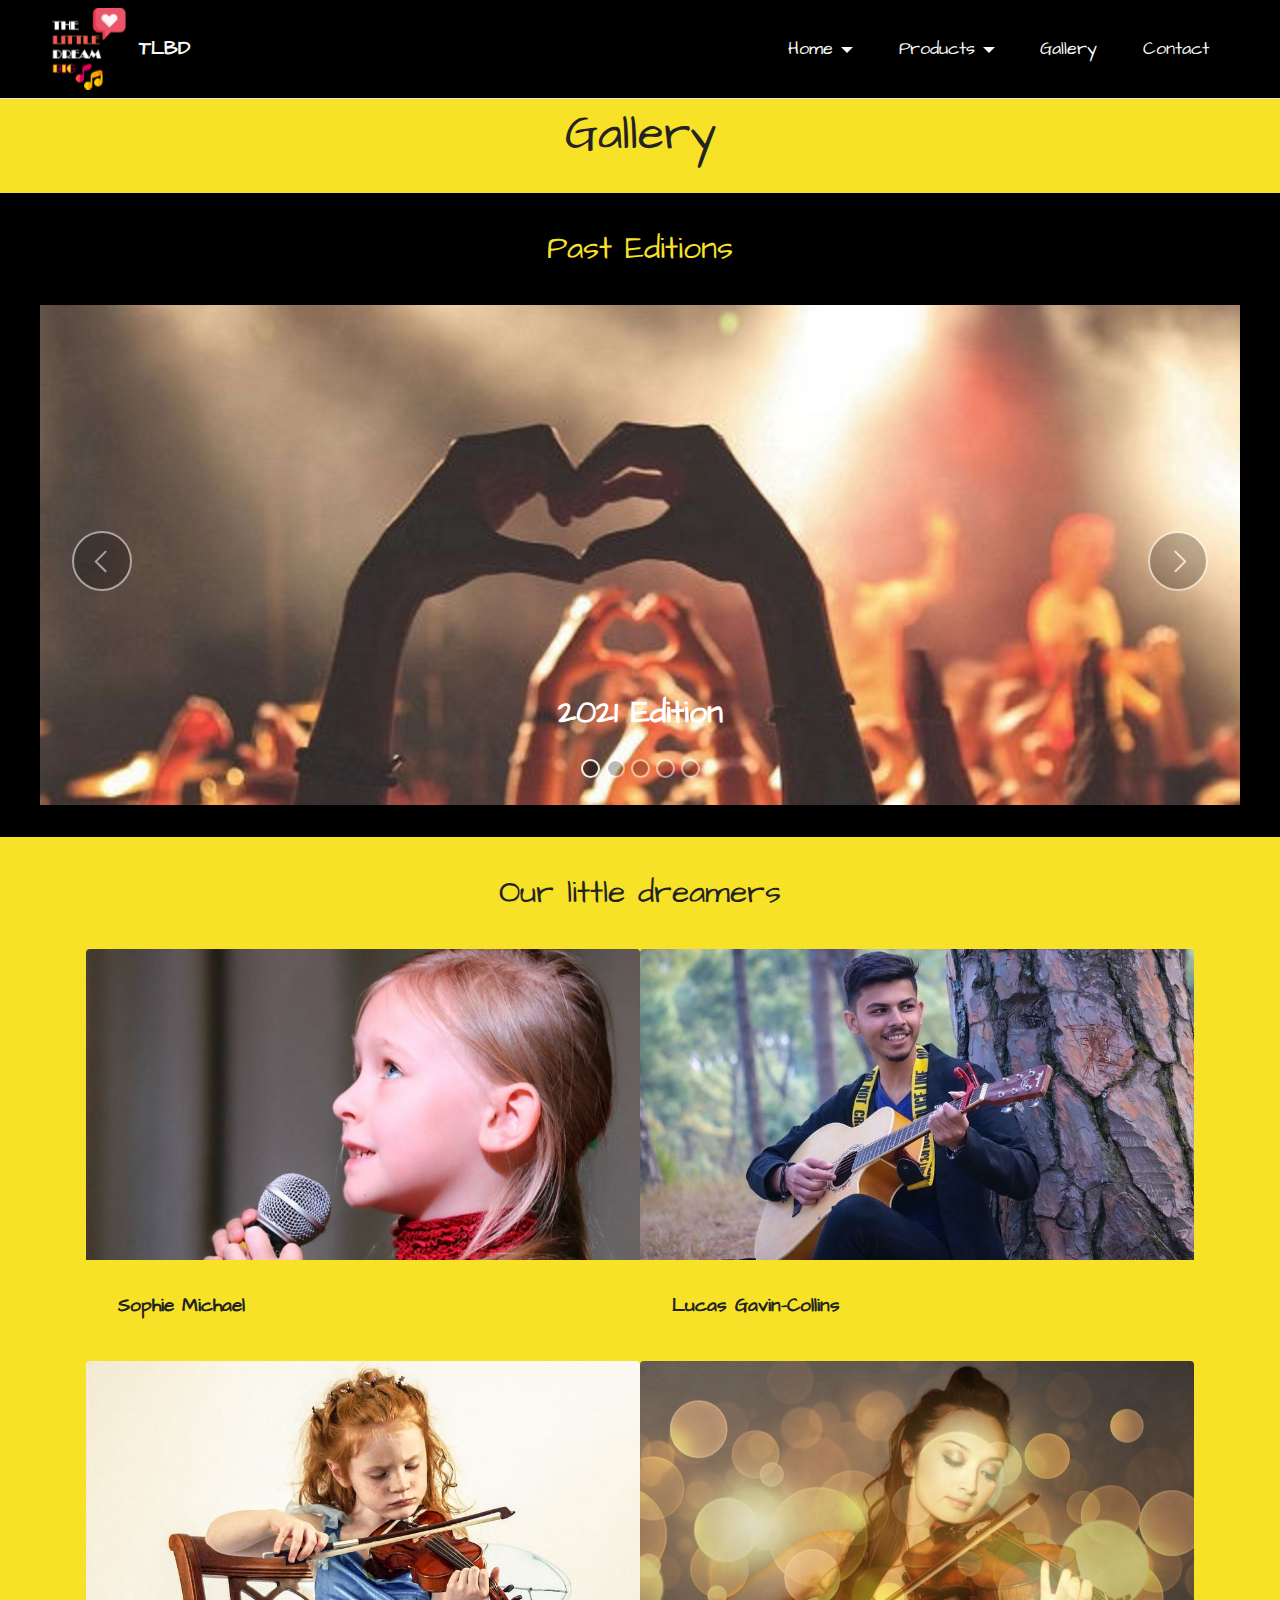
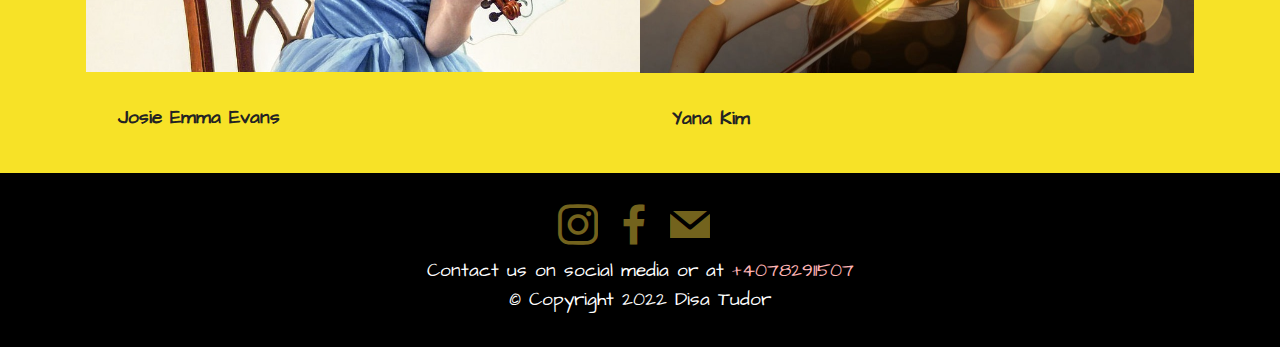
==== commit bca6e0b5: "repare footer1" ====
--- a/page1.html
+++ b/page1.html
@@ -260,8 +260,7 @@
                     </div></div>
             </div>
             <div class="row row-copirayt">
-                <p class="mbr-text mb-0 mbr-fonts-style mbr-white align-center display-7">
-                    © Copyright 2022 Disa Tudor</p>
+                <p class="mbr-text mb-0 mbr-fonts-style mbr-white align-center display-7">Contact us on social media or at&nbsp;<a href="tel:+40782911507" class="text-primary">+40782911507</a><br>© Copyright 2022 Disa Tudor</p>
             </div>
         </div>
     </div>
@@ -269,4 +268,4 @@
   
   
 </body>
-</html>+</html>
